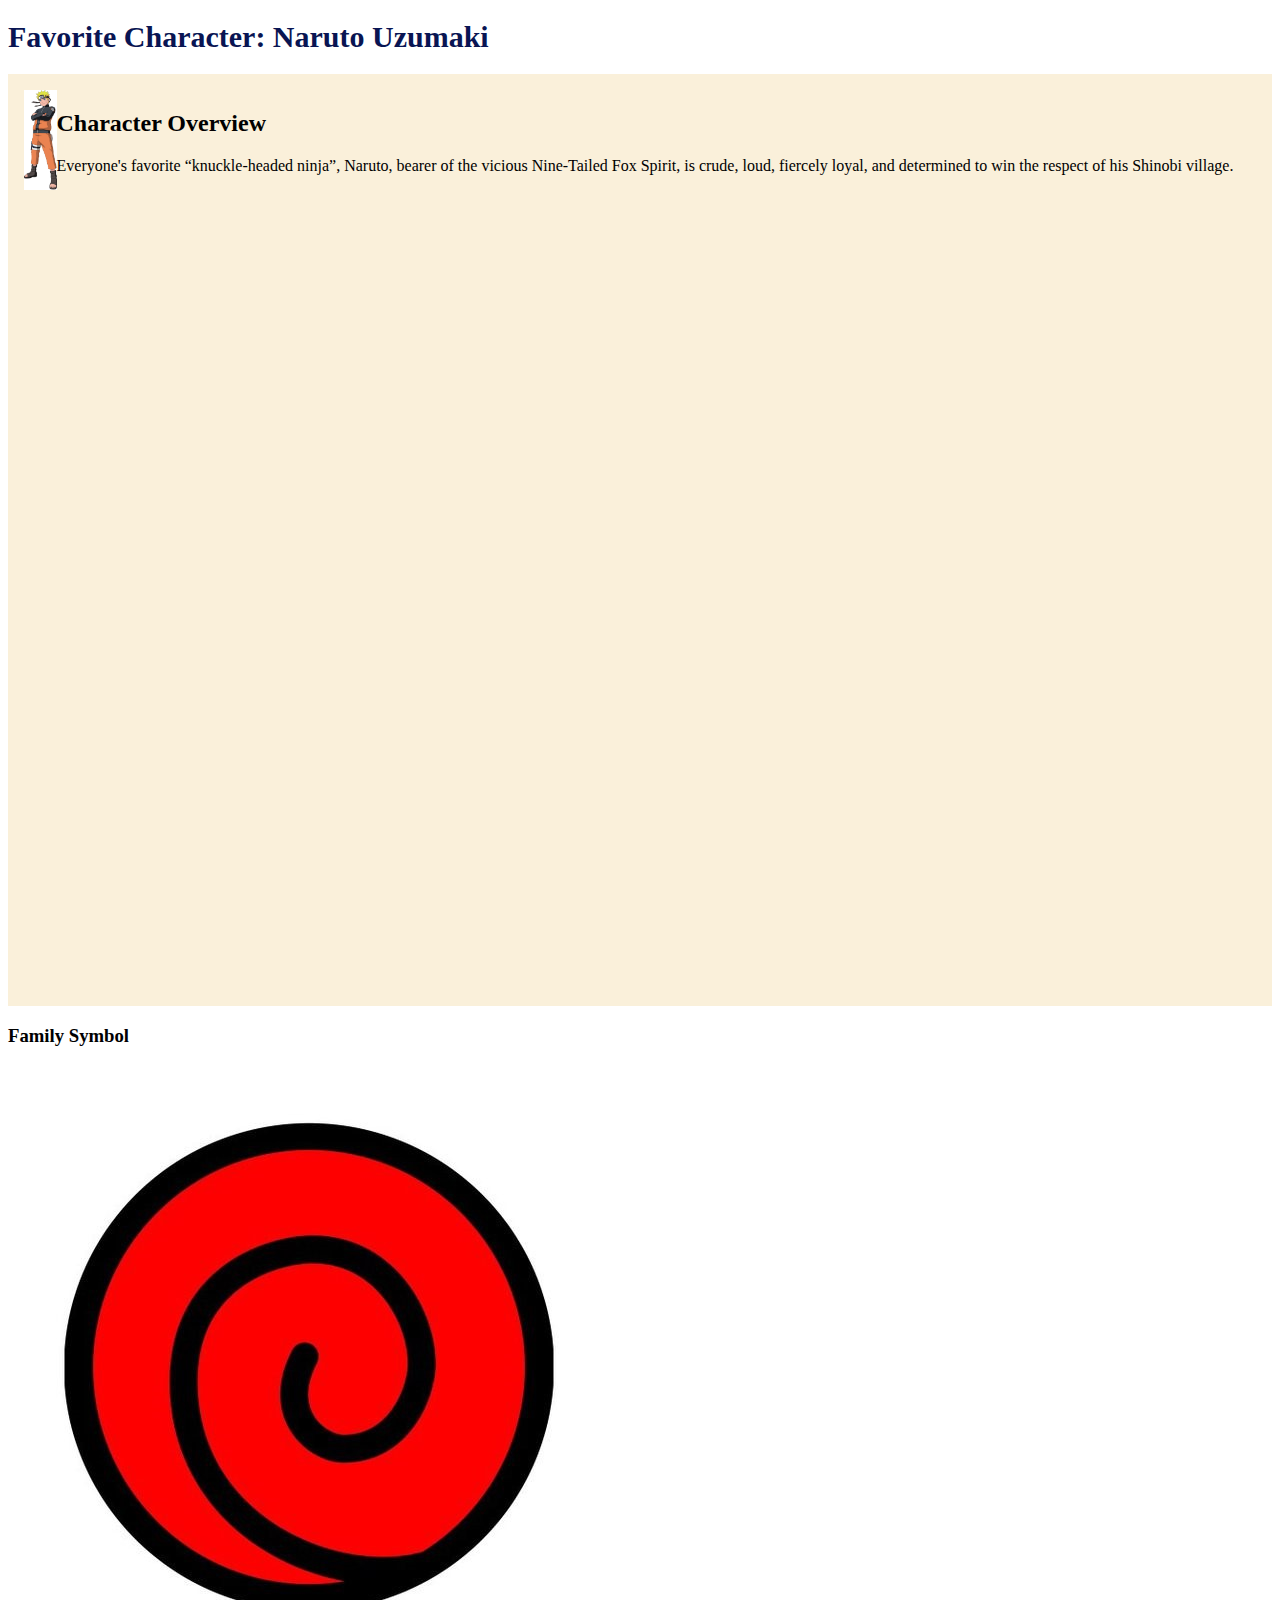
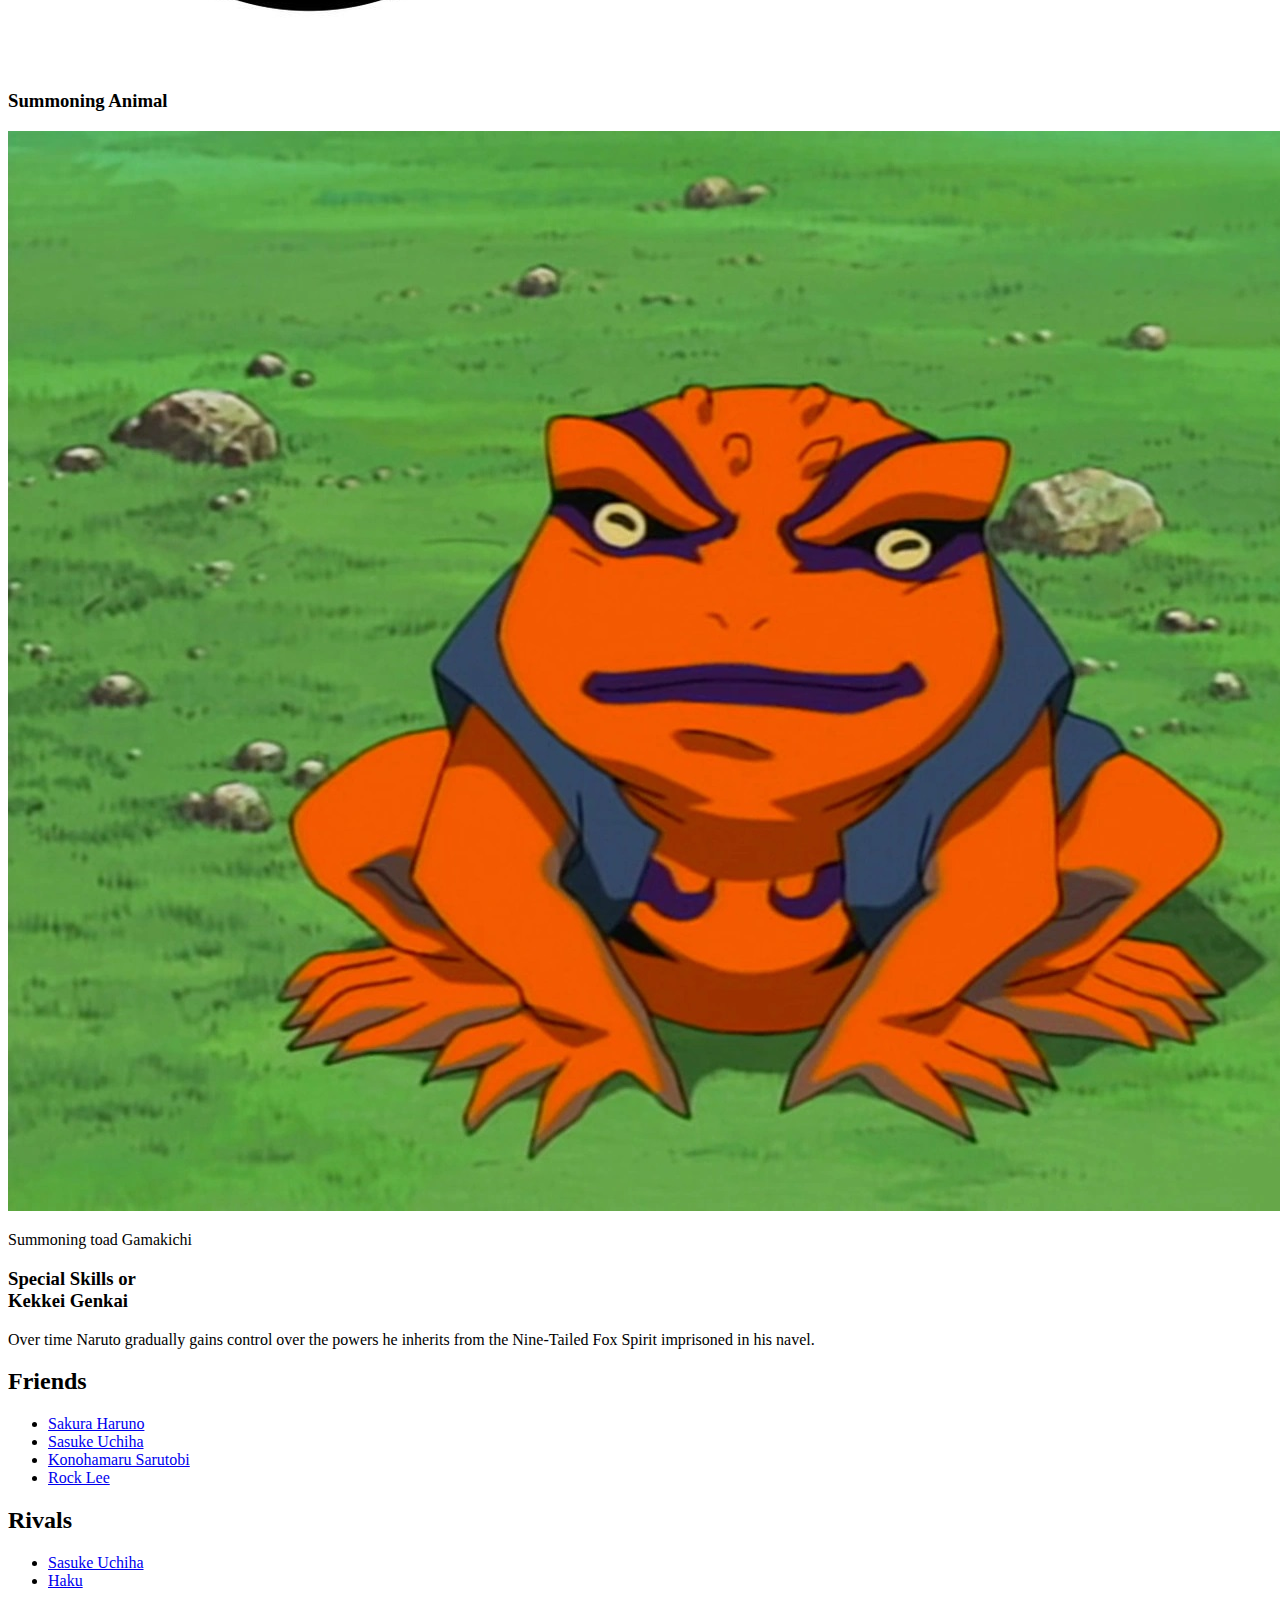
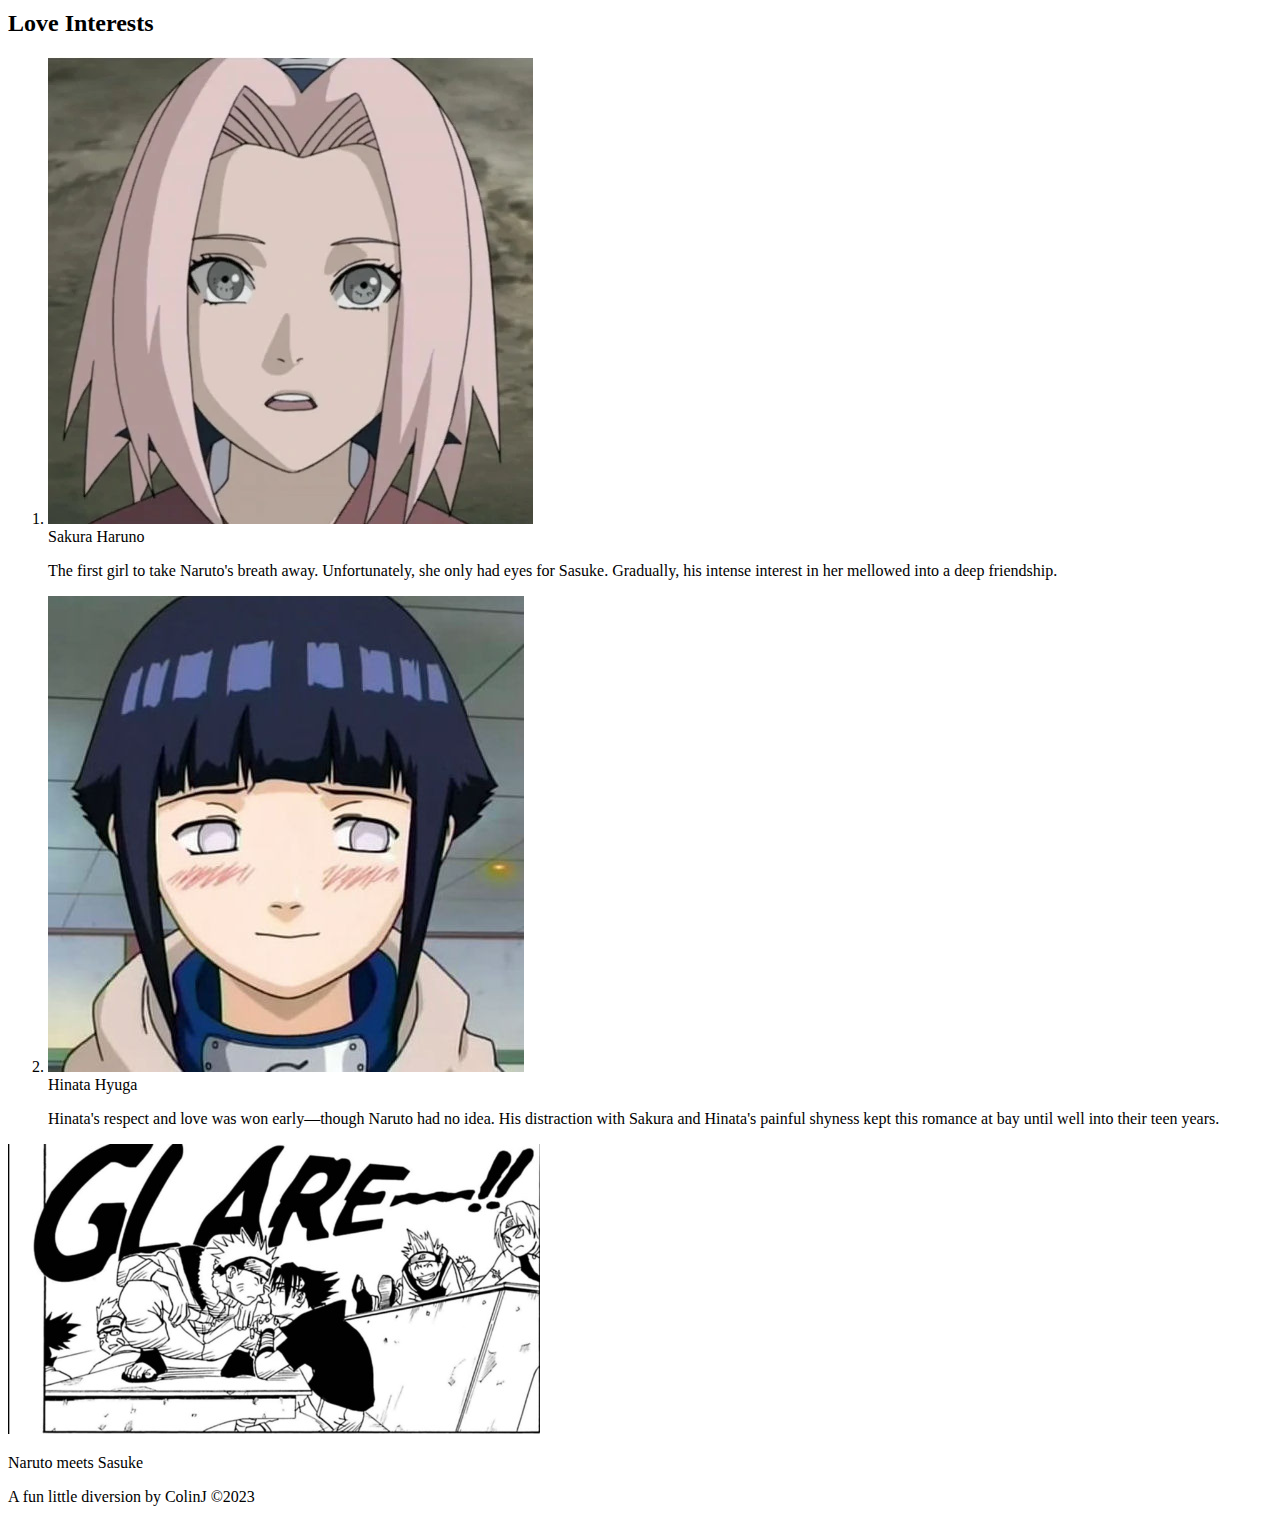
==== index.html @ 14572fcd "Update index.html" ====
<!DOCTYPE html>
<html>
<head>
	<meta charset="utf-8">
	<meta name="viewport" content="width=device-width, initial-scale=1">
	<title>Naruto Uzumaki</title>
	 <link rel="icon" href="img/favicon.jpg">
	 <link rel="stylesheet" type="text/css" href="css/anime.css">
</head>
<body>
	<!-- Header Elements -->
	<header>
		<!-- The full version of this site will include a nav bar -->
		<h1>Favorite Character: Naruto Uzumaki</h1>
	</header>

	<!-- Main elements -->
	<main>
		<div class="char_overview">
			<div class="overview-main">
				<img src="img/Naruto-avatar.png" style="max-height: 100px;">
			</div>
			<div class="overview-main">
				<h2>Character Overview</h2>
				<p>Everyone's favorite &ldquo;knuckle-headed ninja&rdquo;, Naruto, bearer of the vicious Nine-Tailed Fox Spirit, is crude, loud, fiercely loyal, and determined to win the respect of his Shinobi village.</p>
			</div>
		</div>
		<div class="overview-triptych">
			<div class="trip">
				<h3>Family Symbol</h3>
				<img src="img/uzumaki-symbol.jpg">
			</div>
			<div class="trip">
				<h3>Summoning Animal</h3>
				<img src="img/Gamakichi.jpg">
				<p>Summoning toad Gamakichi</p>
			</div>
			<div class="trip">
				<h3>Special Skills or<br />
				Kekkei Genkai</h3>
				<p>Over time Naruto gradually gains control over the powers he inherits from the Nine-Tailed Fox Spirit imprisoned in his navel.</p>
			</div>
		</div>

		<!-- Second div has two sides: friends rivals then Loves and action pose or Naruto-Sasuke meeting -->
		<div class="loves_hates_titles">
			<h2>Friends</h2>
			<ul>
				<li><a href="https://en.wikipedia.org/wiki/Sakura_Haruno" target="_blank">Sakura Haruno</a></li>
				<li><a href="https://en.wikipedia.org/wiki/Sasuke_Uchiha" target="_blank">Sasuke Uchiha</a></li>
				<li><a href="https://naruto.fandom.com/wiki/Konohamaru_Sarutobi" target="_blank">Konohamaru Sarutobi</a></li>
				<li><a href="https://naruto.fandom.com/wiki/Rock_Lee" target="_blank">Rock Lee</a></li>
			</ul>

			<h2>Rivals</h2>
			<ul>
				<li><a href="https://en.wikipedia.org/wiki/Sasuke_Uchiha" target="_blank">Sasuke Uchiha</a></li>
				<li><a href="https://naruto.fandom.com/wiki/Haku" target="_blank">Haku</a></li>
			</ul>

			<h2>Love Interests</h2>
			<ol>
				<li><img src="img/sakura-headshot.jpg"><br /> 
					Sakura Haruno<br />
					<p>The first girl to take Naruto's breath away. Unfortunately, she only had eyes for Sasuke. Gradually, his intense interest in her mellowed into a deep friendship.</p>
				</li>
				<li><img src="img/hinata-headshot.jpg"><br />
					Hinata Hyuga<br />
					<p>Hinata's respect and love was won early&mdash;though Naruto had no idea. His distraction with Sakura and Hinata's painful shyness kept this romance at bay until well into their teen years.</p>
				</li>
			</ol>
			<img src="img/Naruto_and_Sasuke_meet.jpg">
			<p>Naruto meets Sasuke</p>
		</div>
	</main>

	<!-- Footer element -->
	<footer>
		<p>A fun little diversion by ColinJ &copy;2023</p>
	</footer>
</body>
</html>
---- css/anime.css ----
.char_overview{
	background-color: #FAF0DA;
	height: 100vh;
	padding: 1em;

	display: flex;
}

h1{
	font-size: 30px;
	color: #091553;
}
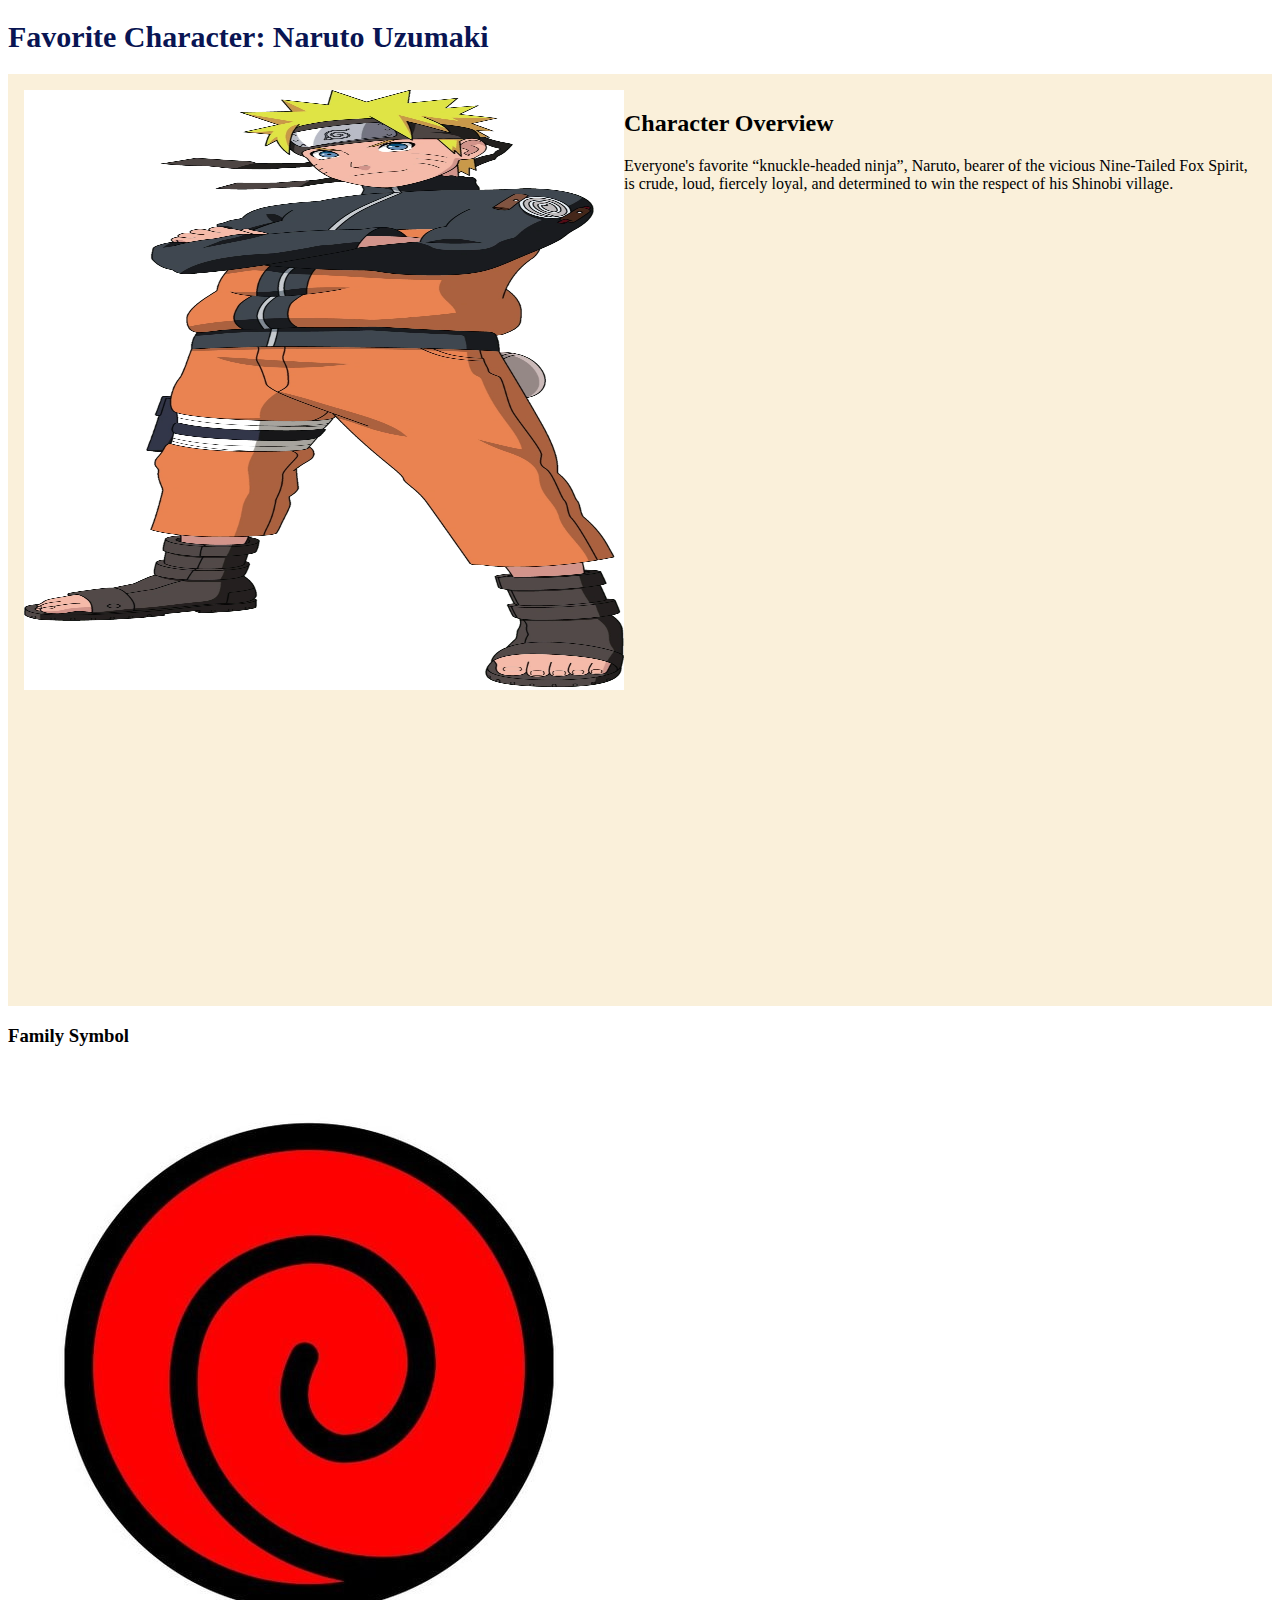
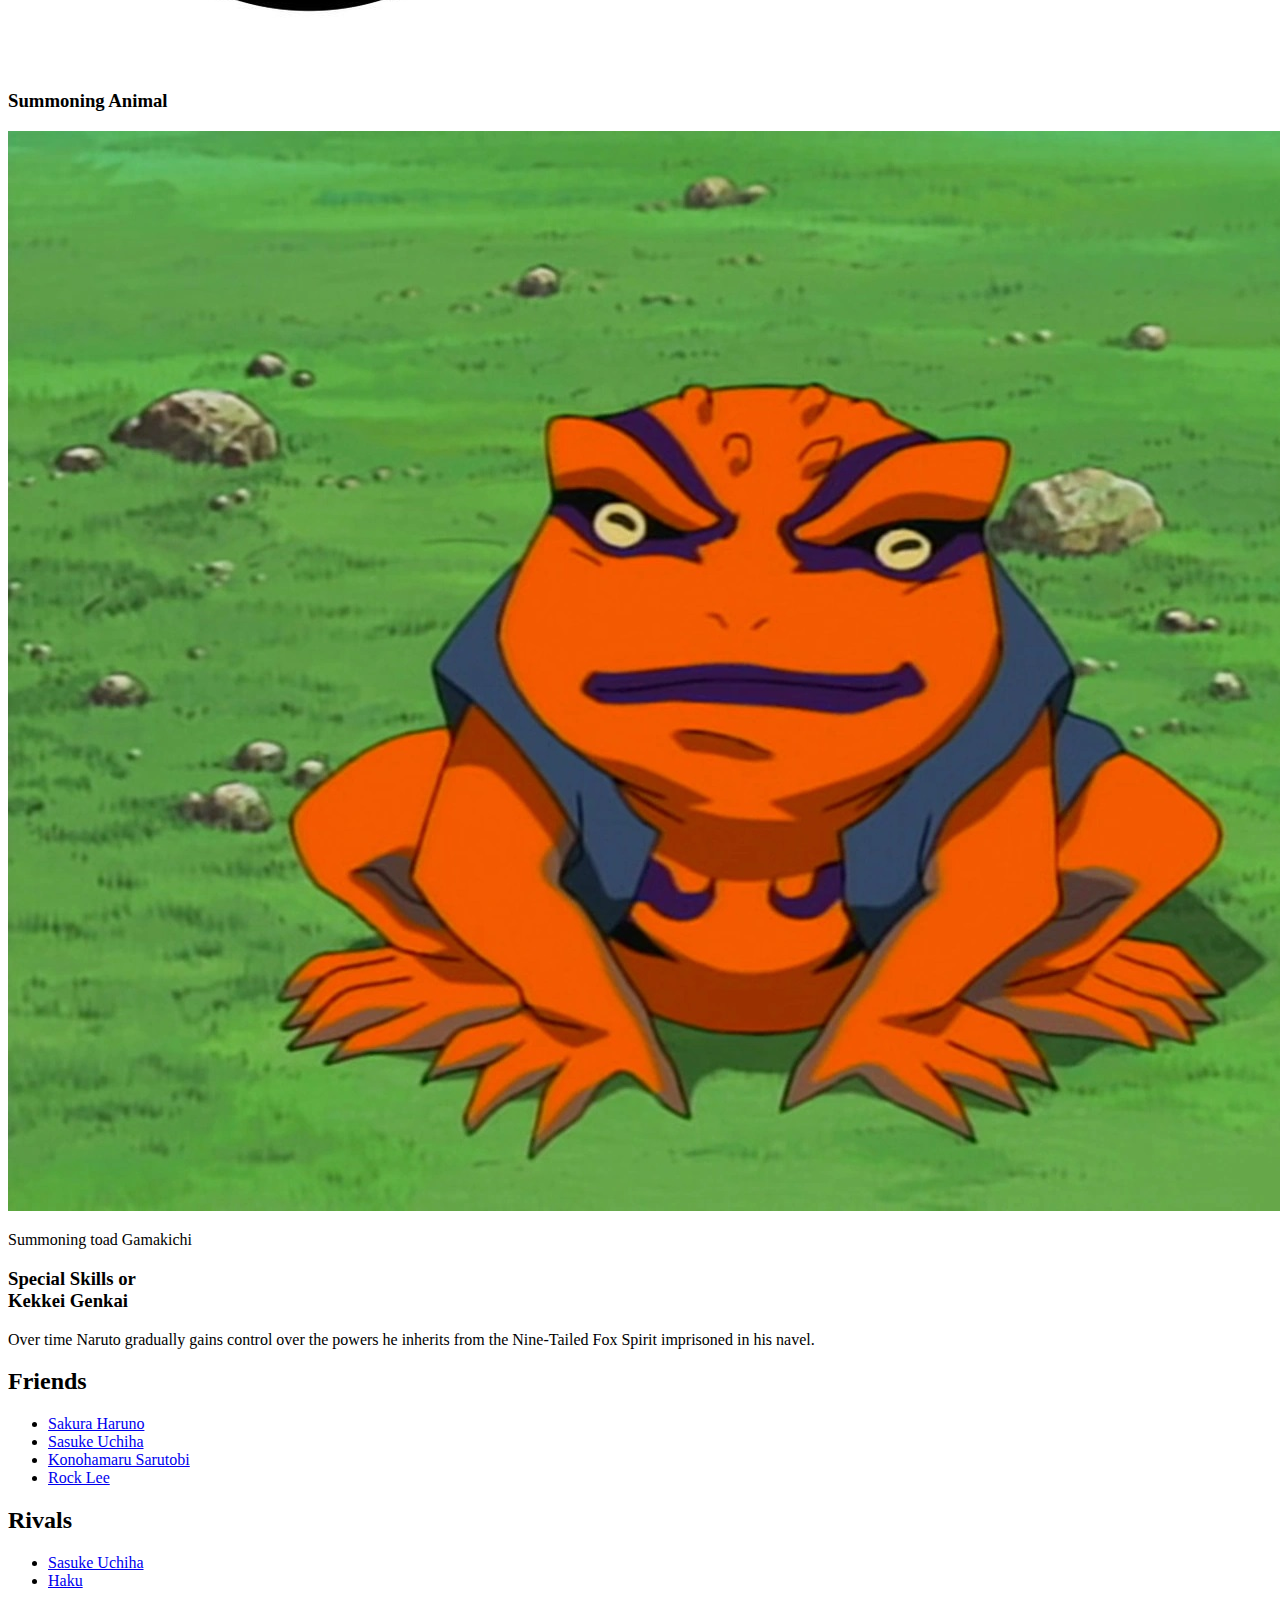
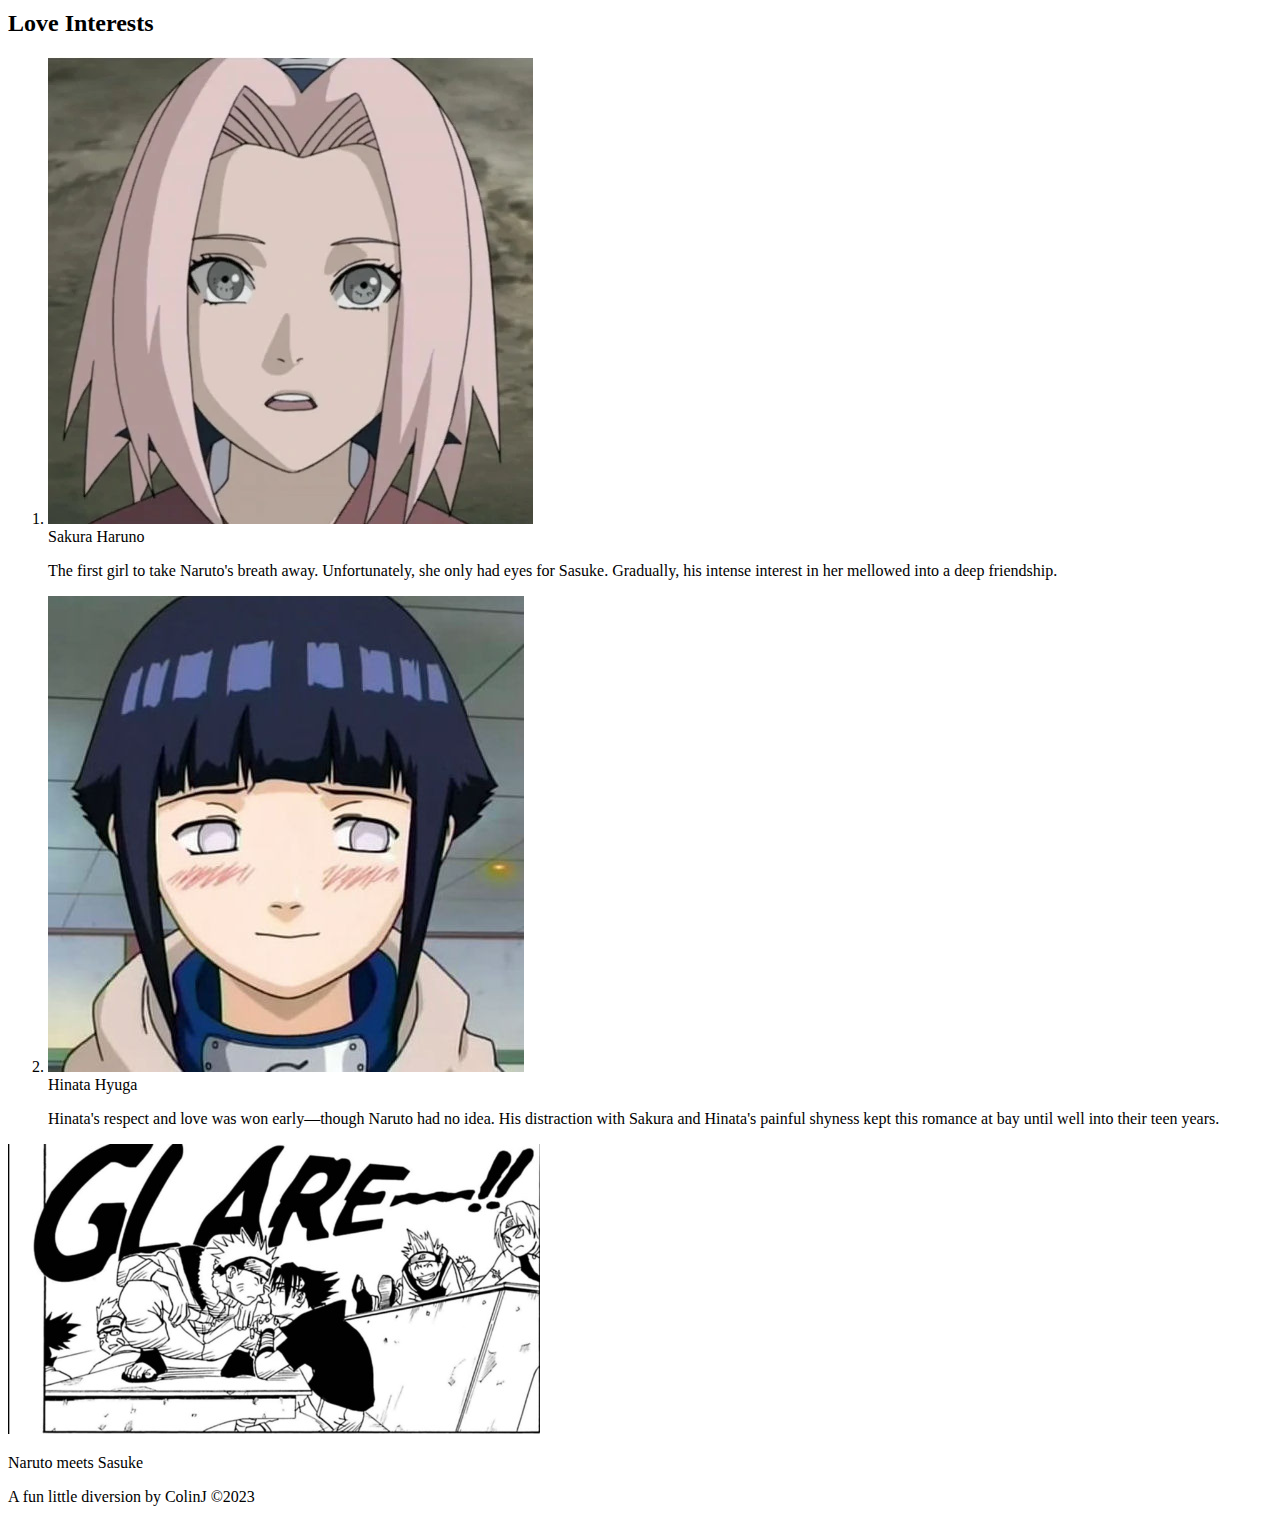
==== commit c80f5d9c: "Update index.html" ====
--- a/index.html
+++ b/index.html
@@ -18,7 +18,7 @@
 	<main>
 		<div class="char_overview">
 			<div class="overview-main">
-				<img src="img/Naruto-avatar.png" style="max-height: 100px;">
+				<img src="img/Naruto-avatar.png" width="600" height="600" ;>
 			</div>
 			<div class="overview-main">
 				<h2>Character Overview</h2>
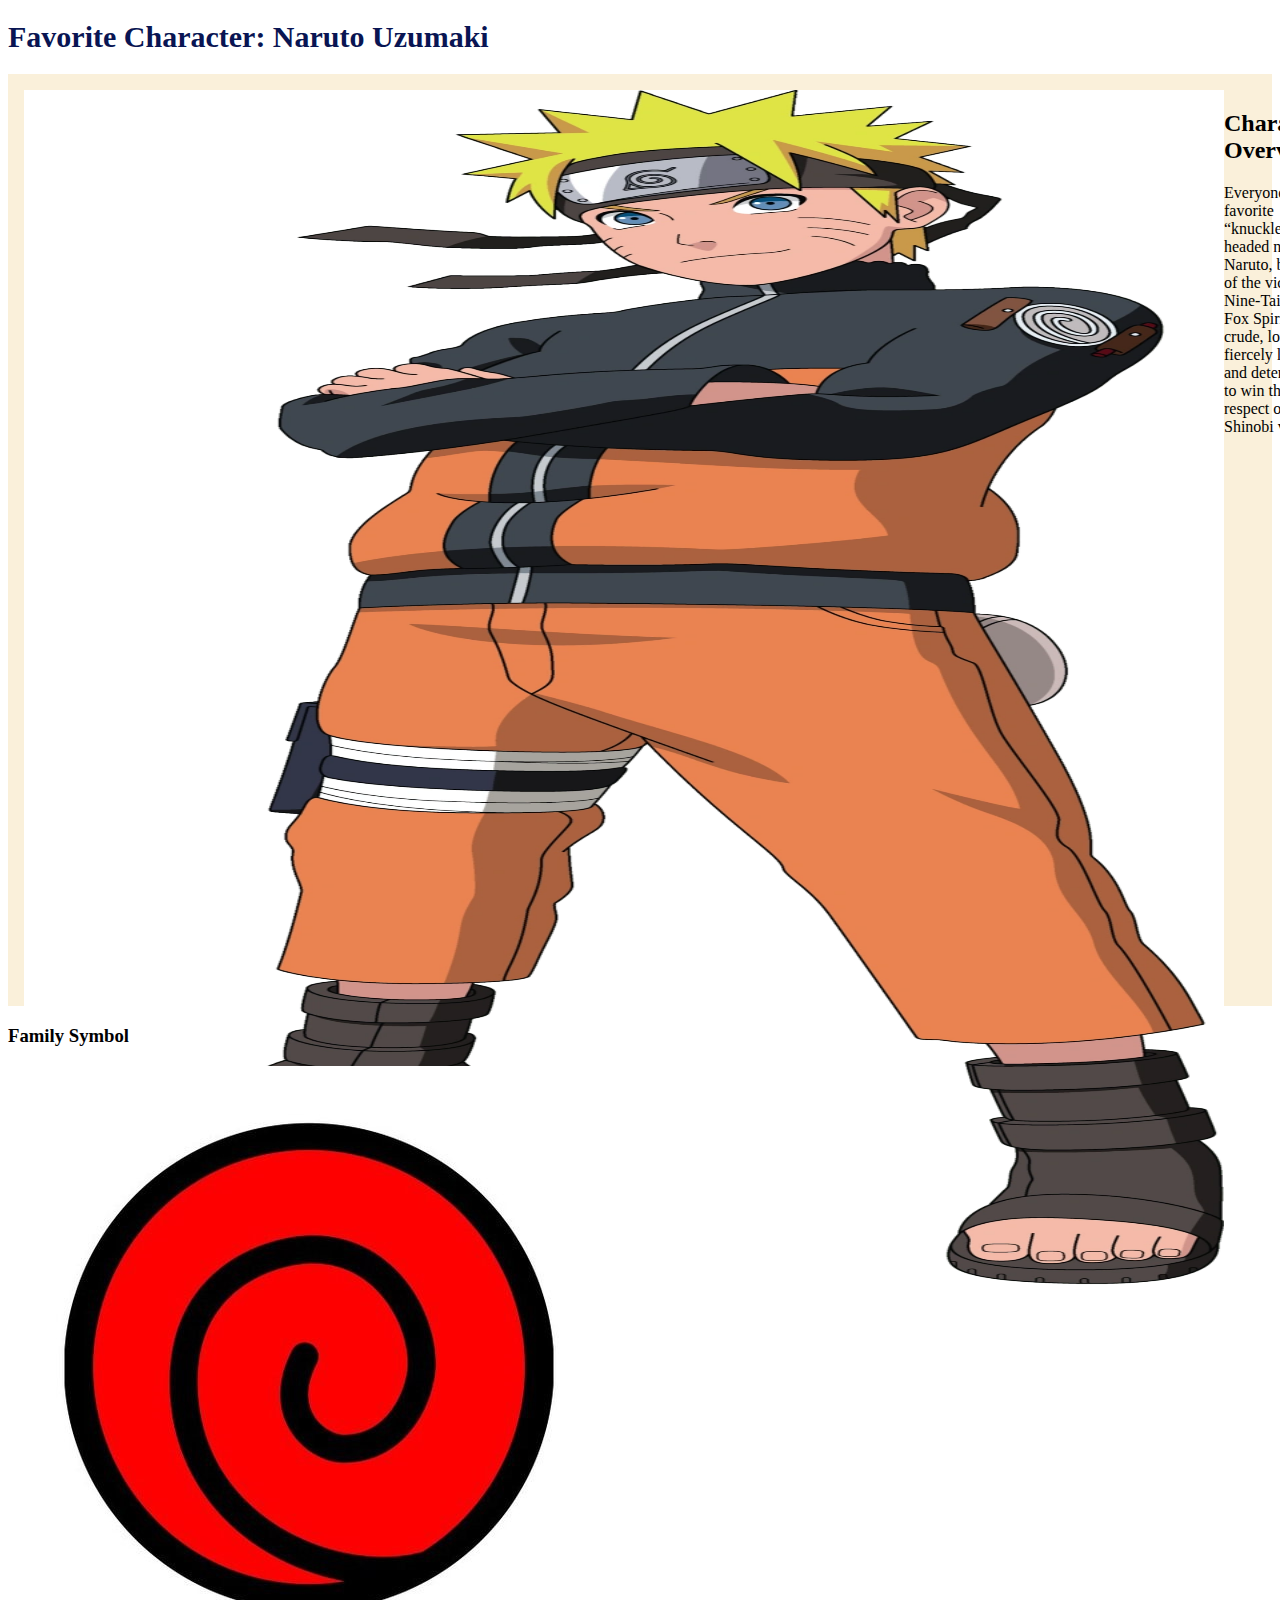
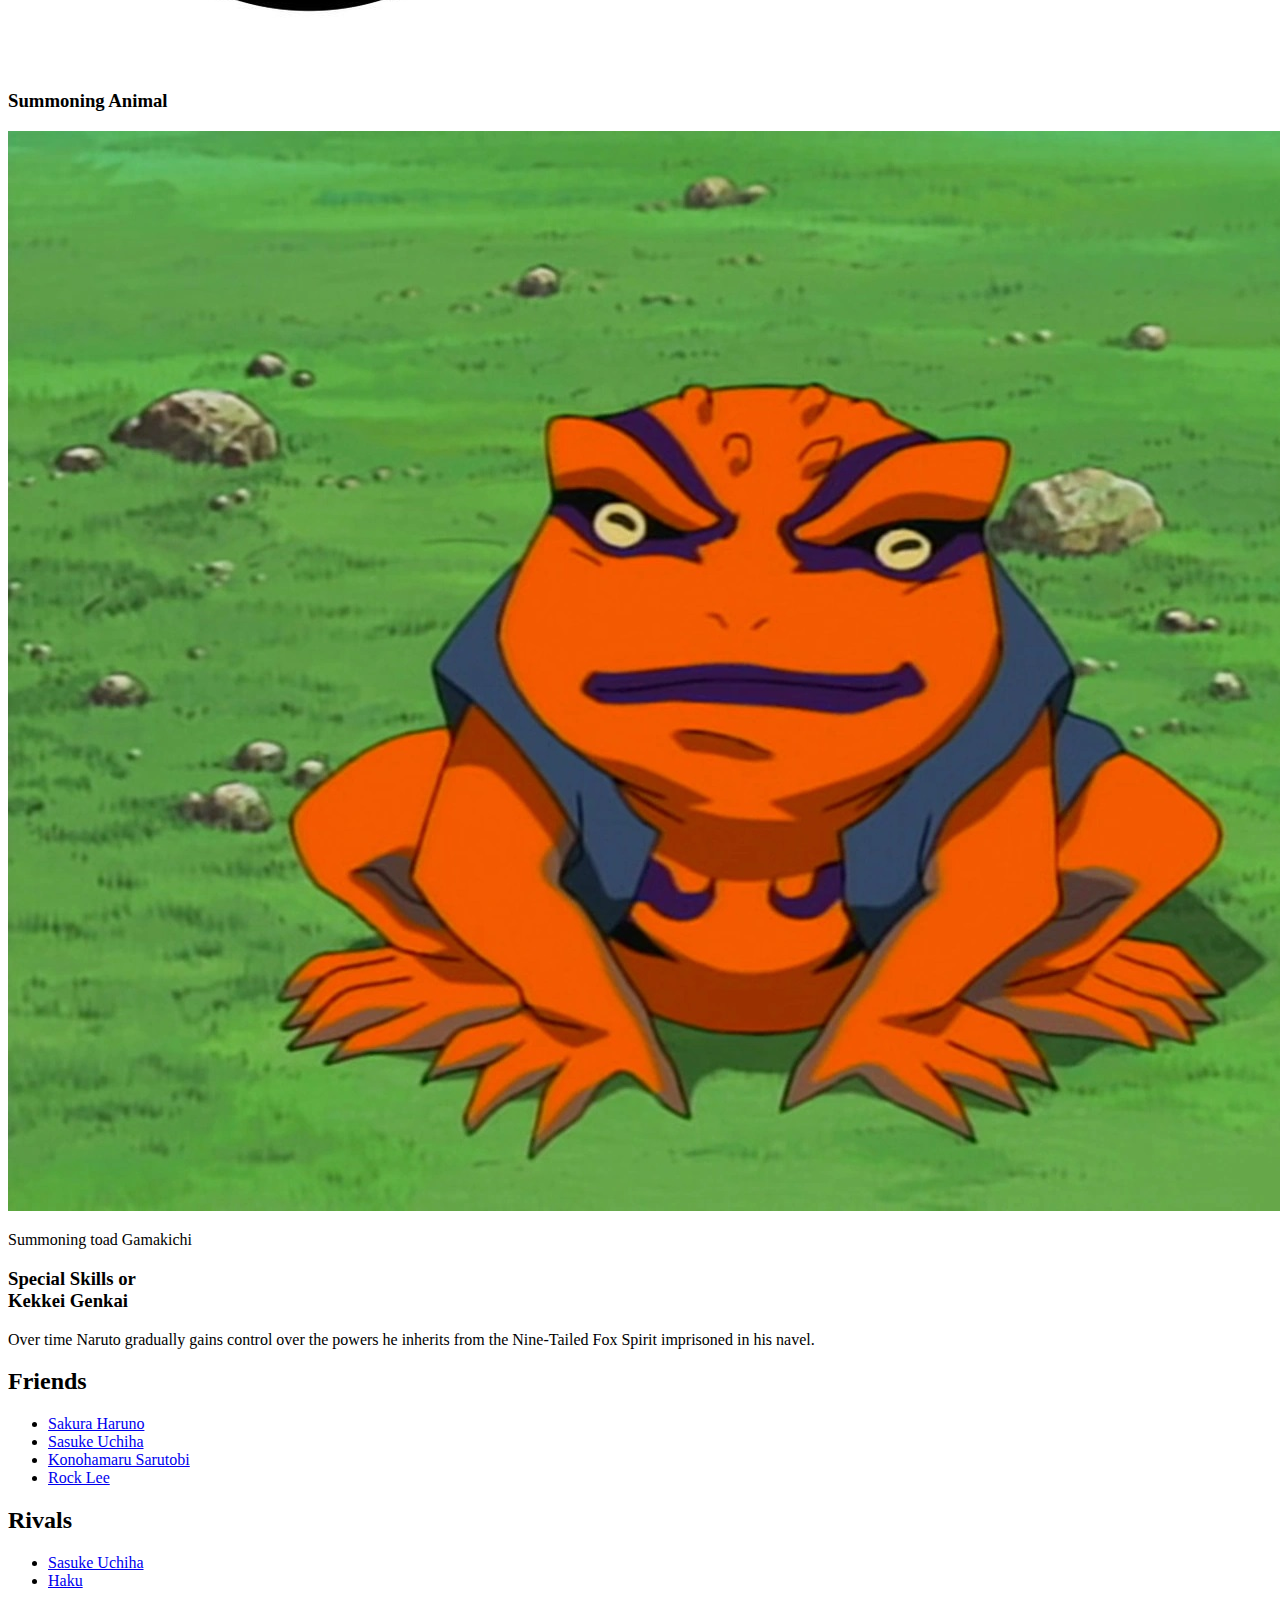
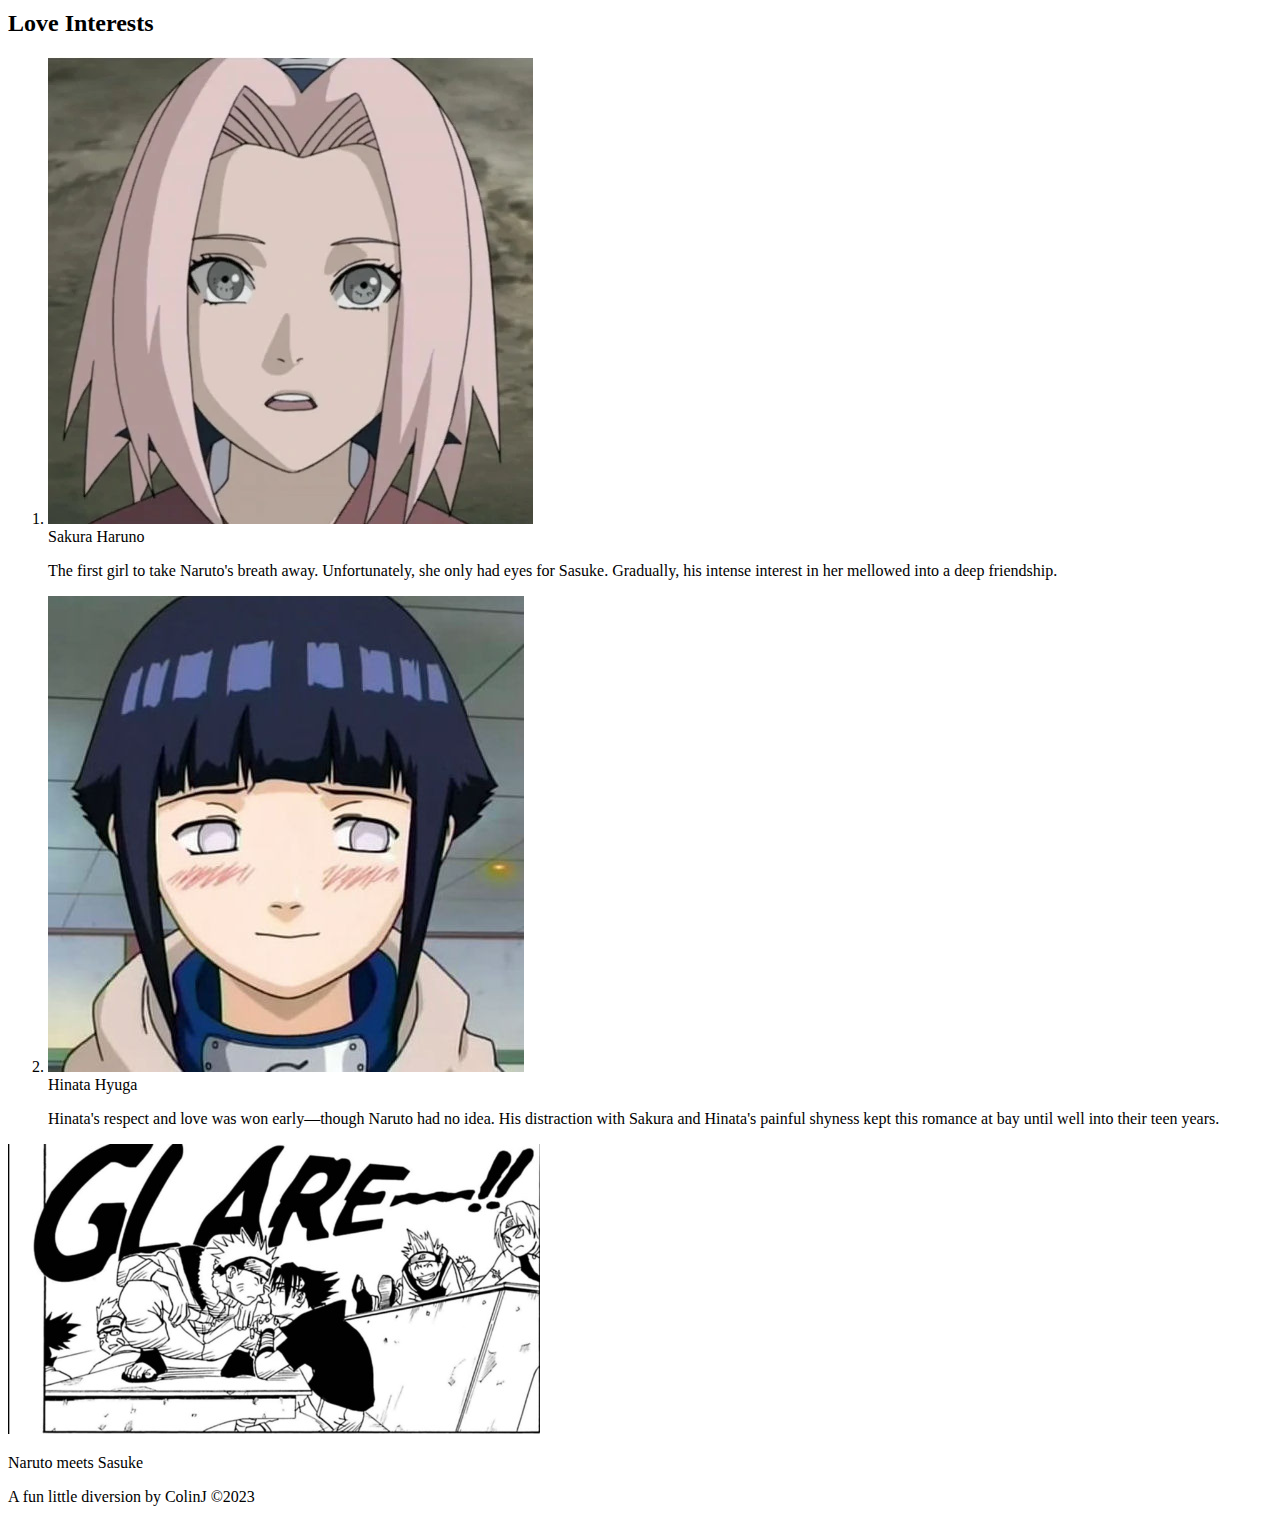
==== commit 0c2d2dd4: "Reducing image by code to 1200px square" ====
--- a/index.html
+++ b/index.html
@@ -18,7 +18,7 @@
 	<main>
 		<div class="char_overview">
 			<div class="overview-main">
-				<img src="img/Naruto-avatar.png" width="600" height="600" ;>
+				<img src="img/Naruto-avatar.png" width="1200" height="1200" ;>
 			</div>
 			<div class="overview-main">
 				<h2>Character Overview</h2>
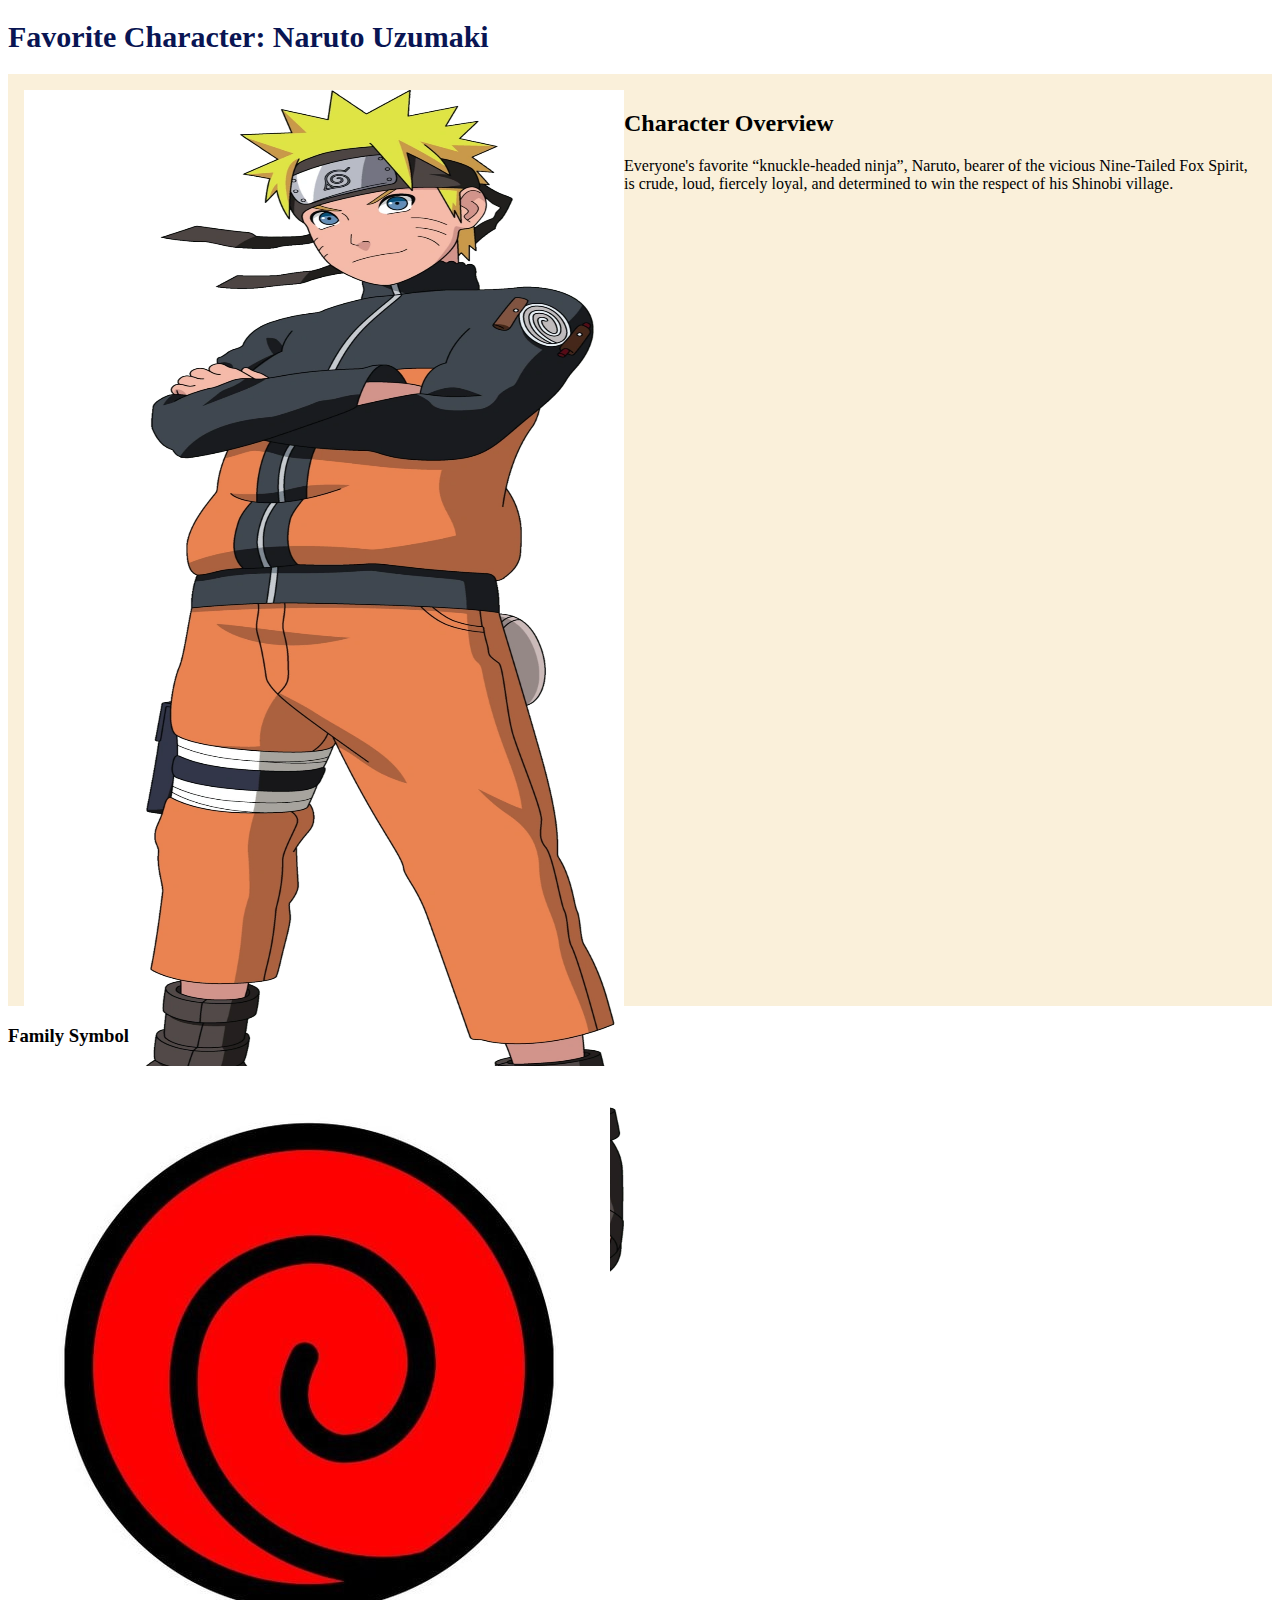
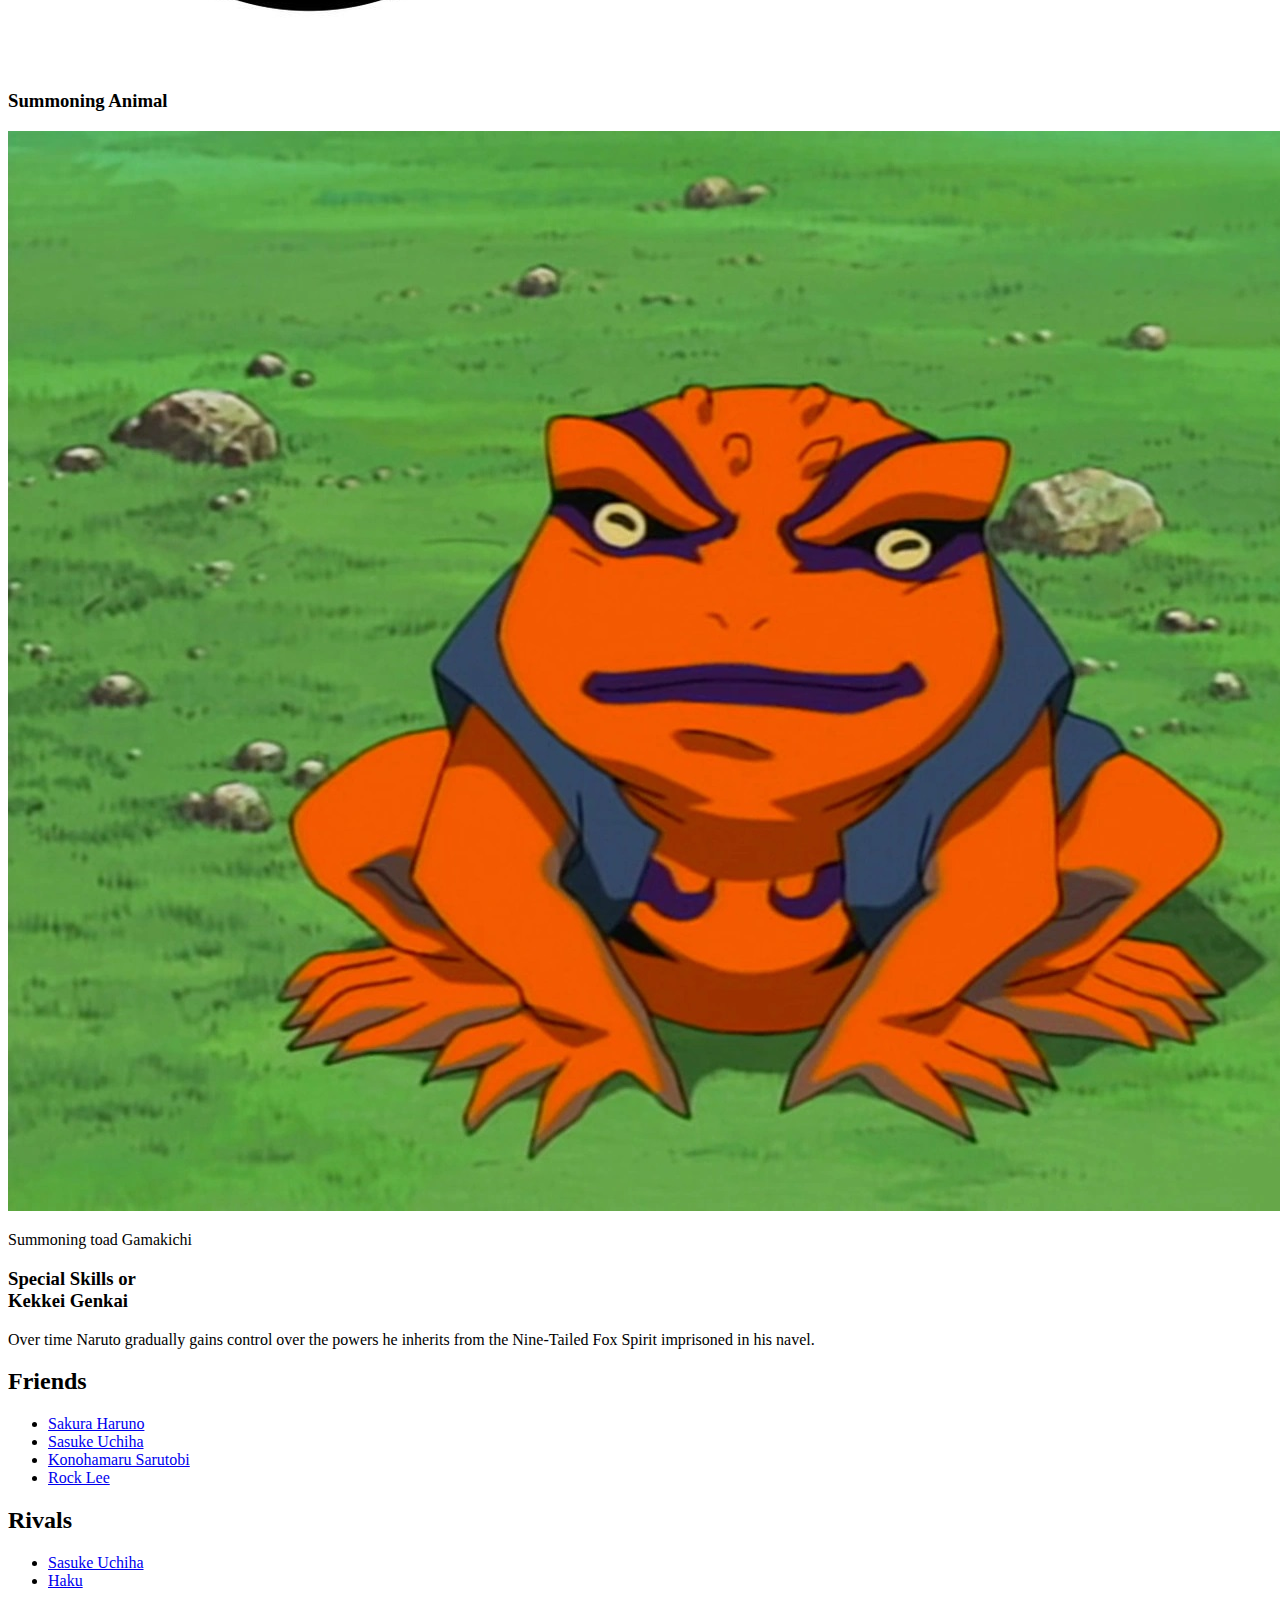
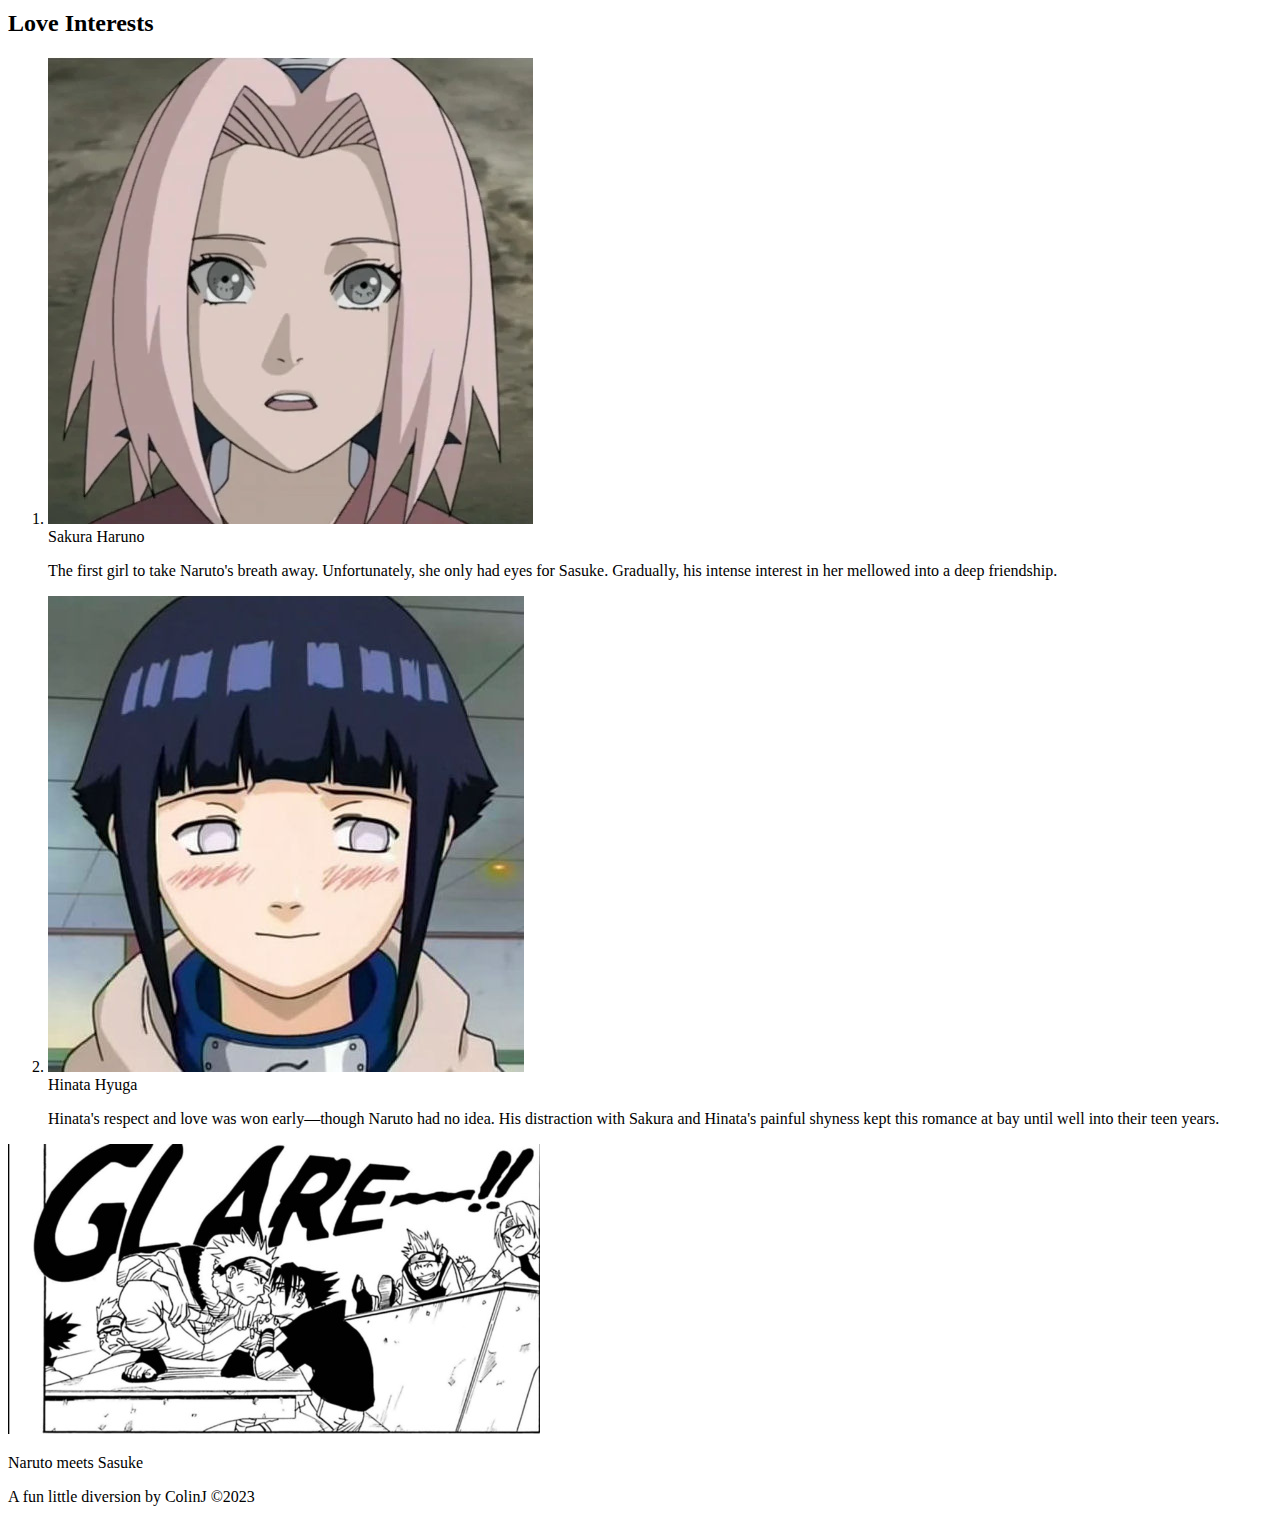
==== commit c0776d79: "correction: 600 x 1200" ====
--- a/index.html
+++ b/index.html
@@ -18,7 +18,7 @@
 	<main>
 		<div class="char_overview">
 			<div class="overview-main">
-				<img src="img/Naruto-avatar.png" width="1200" height="1200" ;>
+				<img src="img/Naruto-avatar.png" width="600" height="1200" ;>
 			</div>
 			<div class="overview-main">
 				<h2>Character Overview</h2>
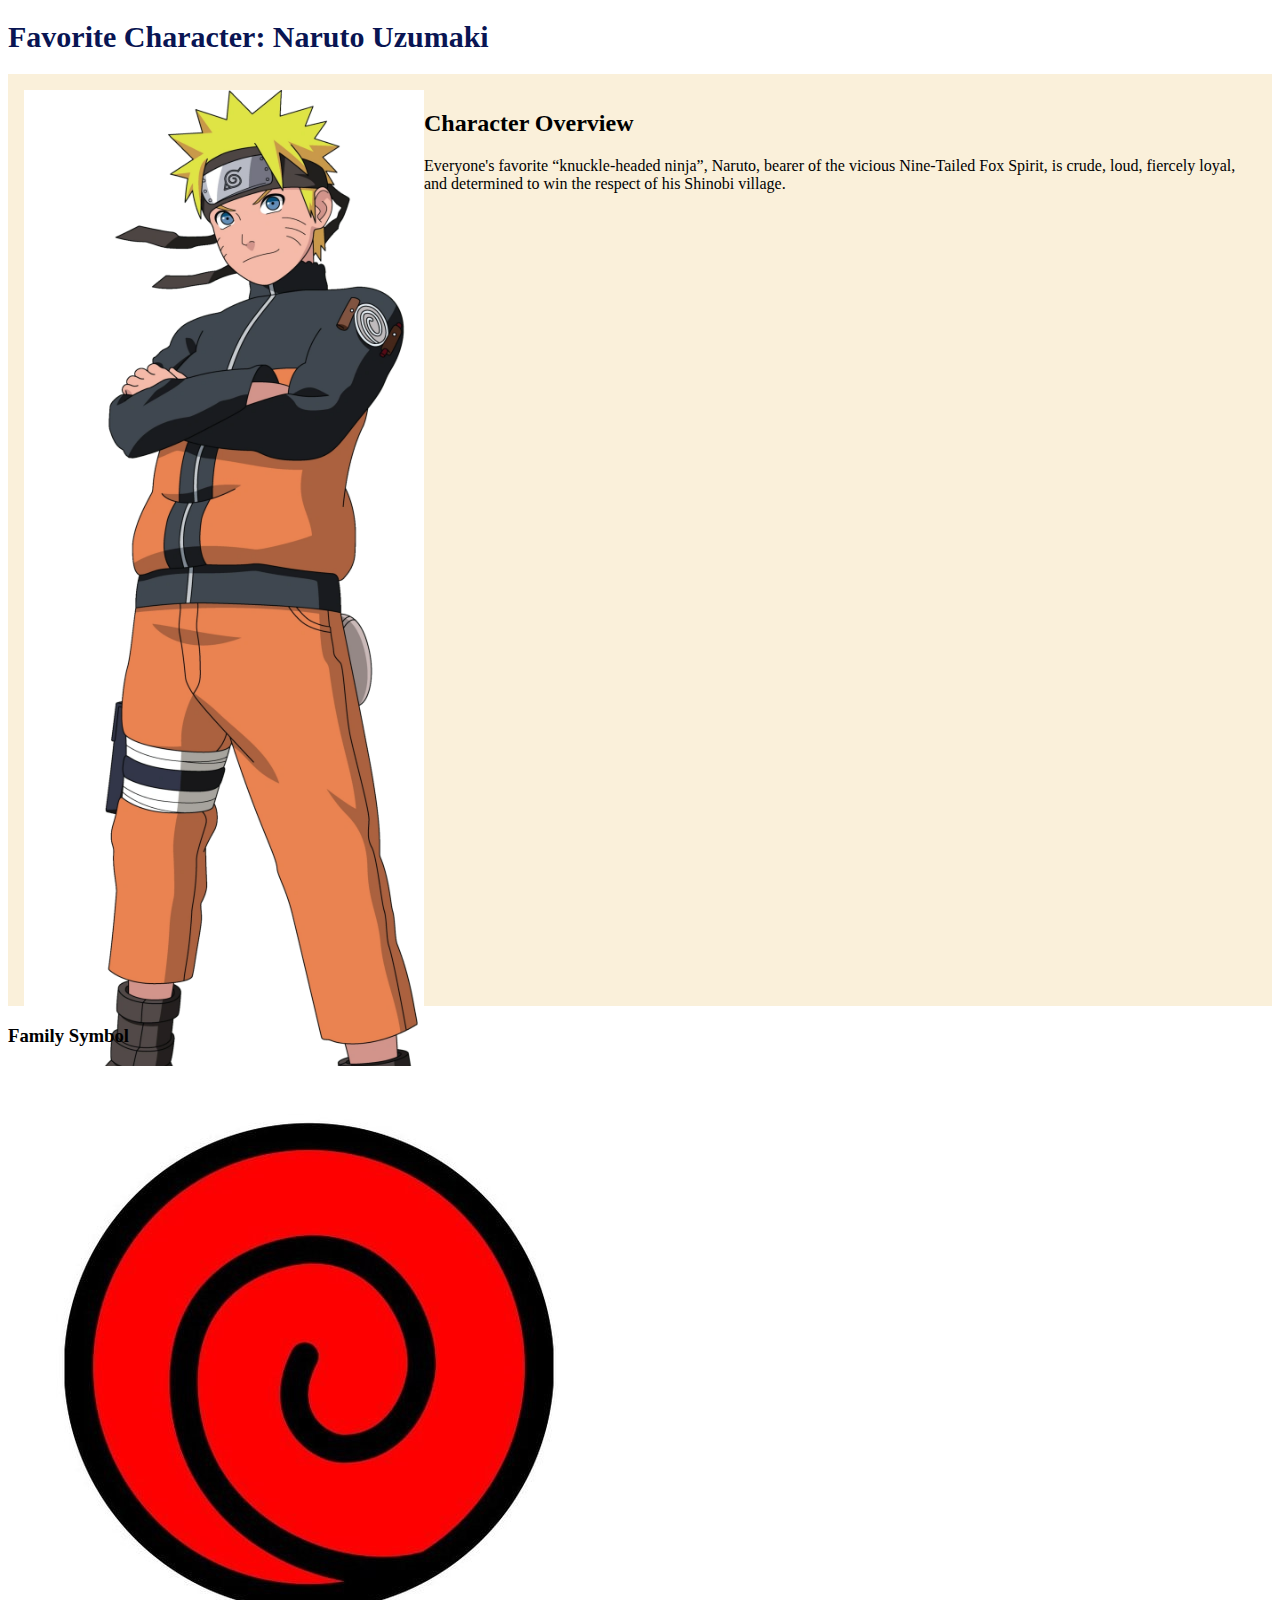
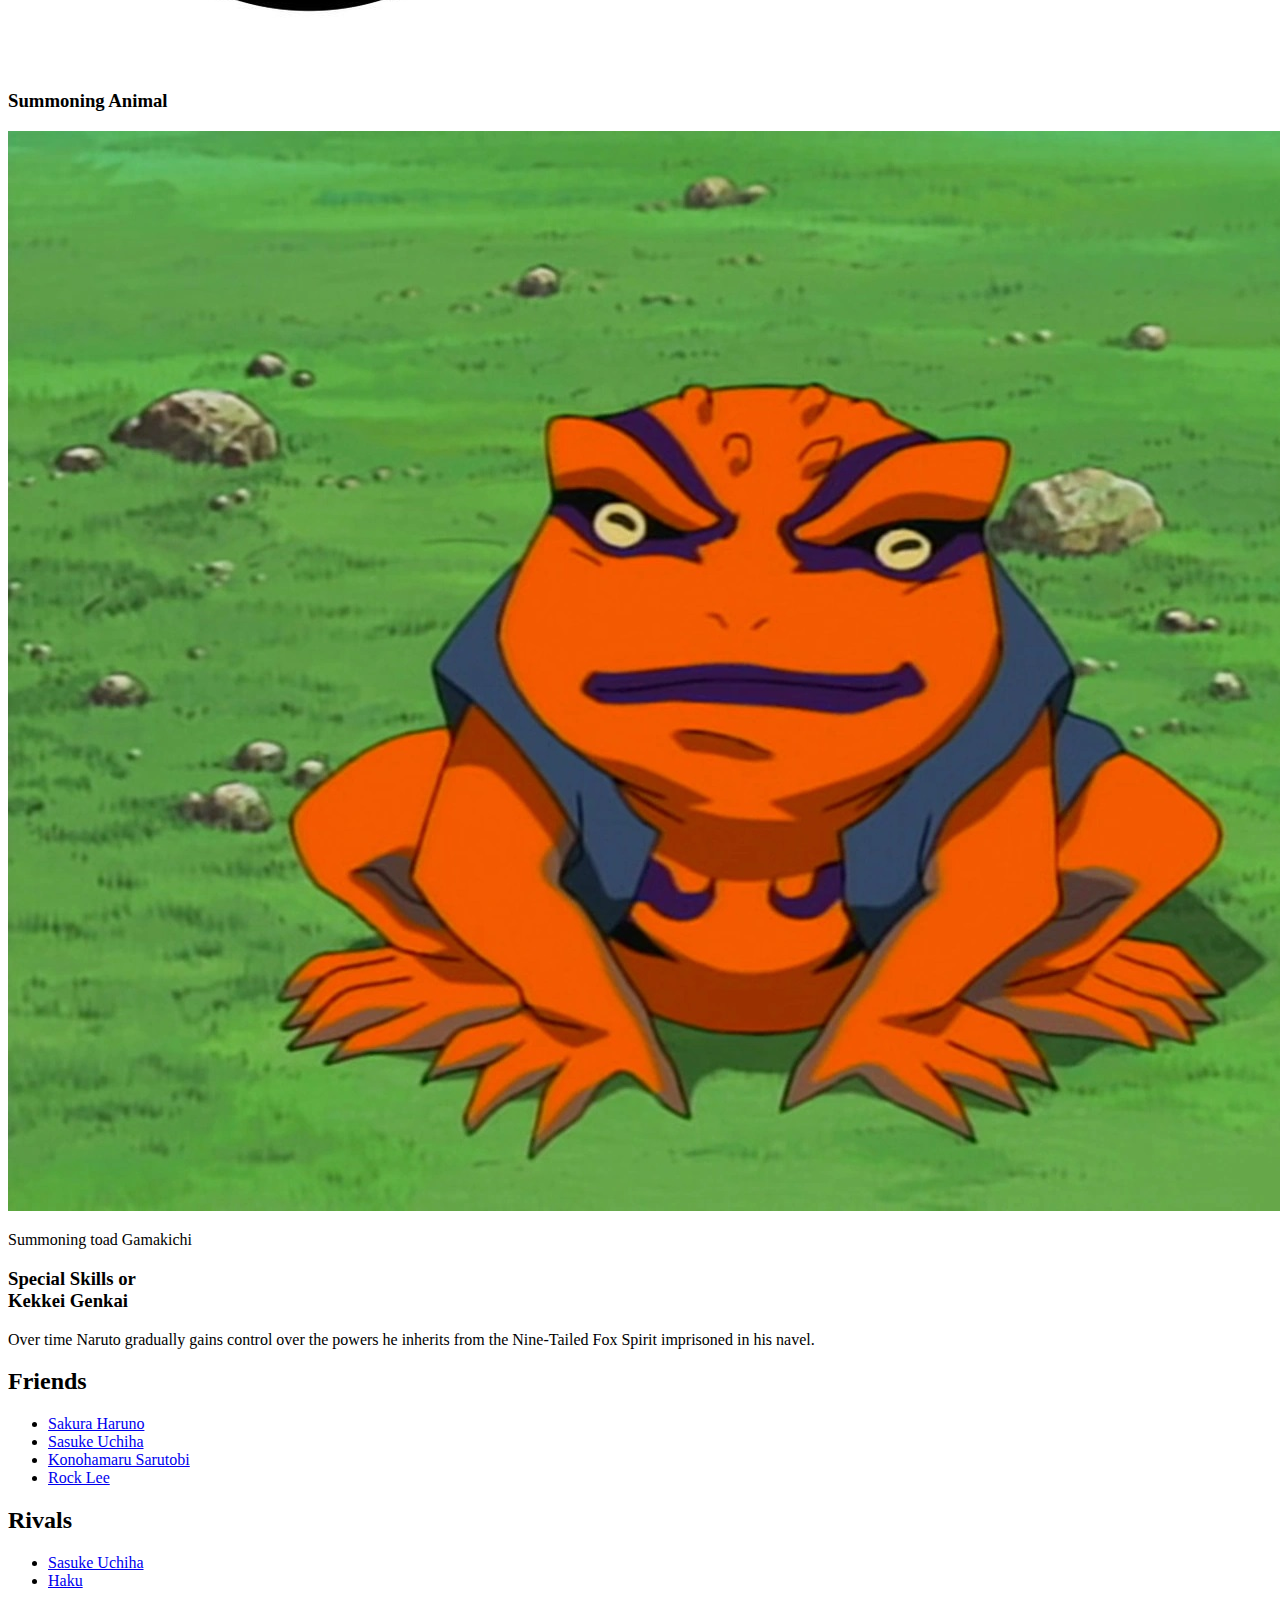
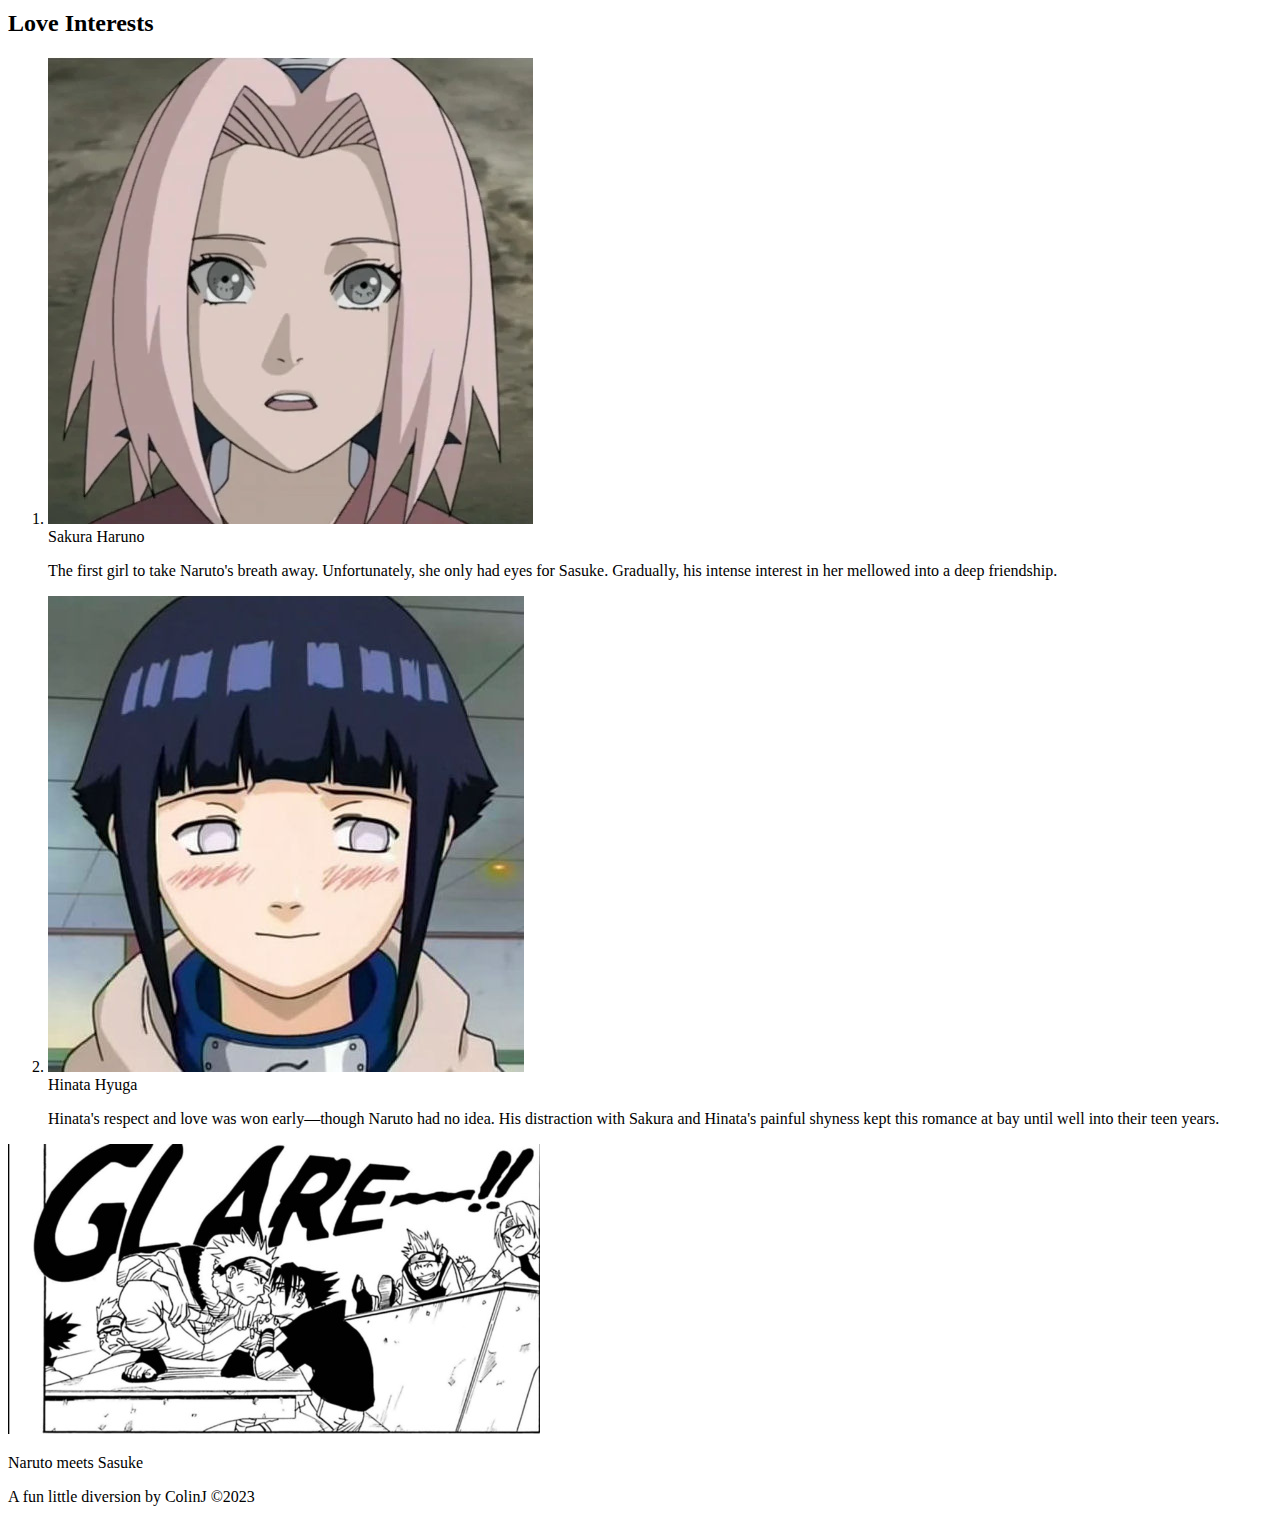
==== commit c1b718e0: "Update index.html" ====
--- a/index.html
+++ b/index.html
@@ -18,7 +18,7 @@
 	<main>
 		<div class="char_overview">
 			<div class="overview-main">
-				<img src="img/Naruto-avatar.png" width="600" height="1200" ;>
+				<img src="img/Naruto-avatar.png" width="400" height="1200" ;>
 			</div>
 			<div class="overview-main">
 				<h2>Character Overview</h2>
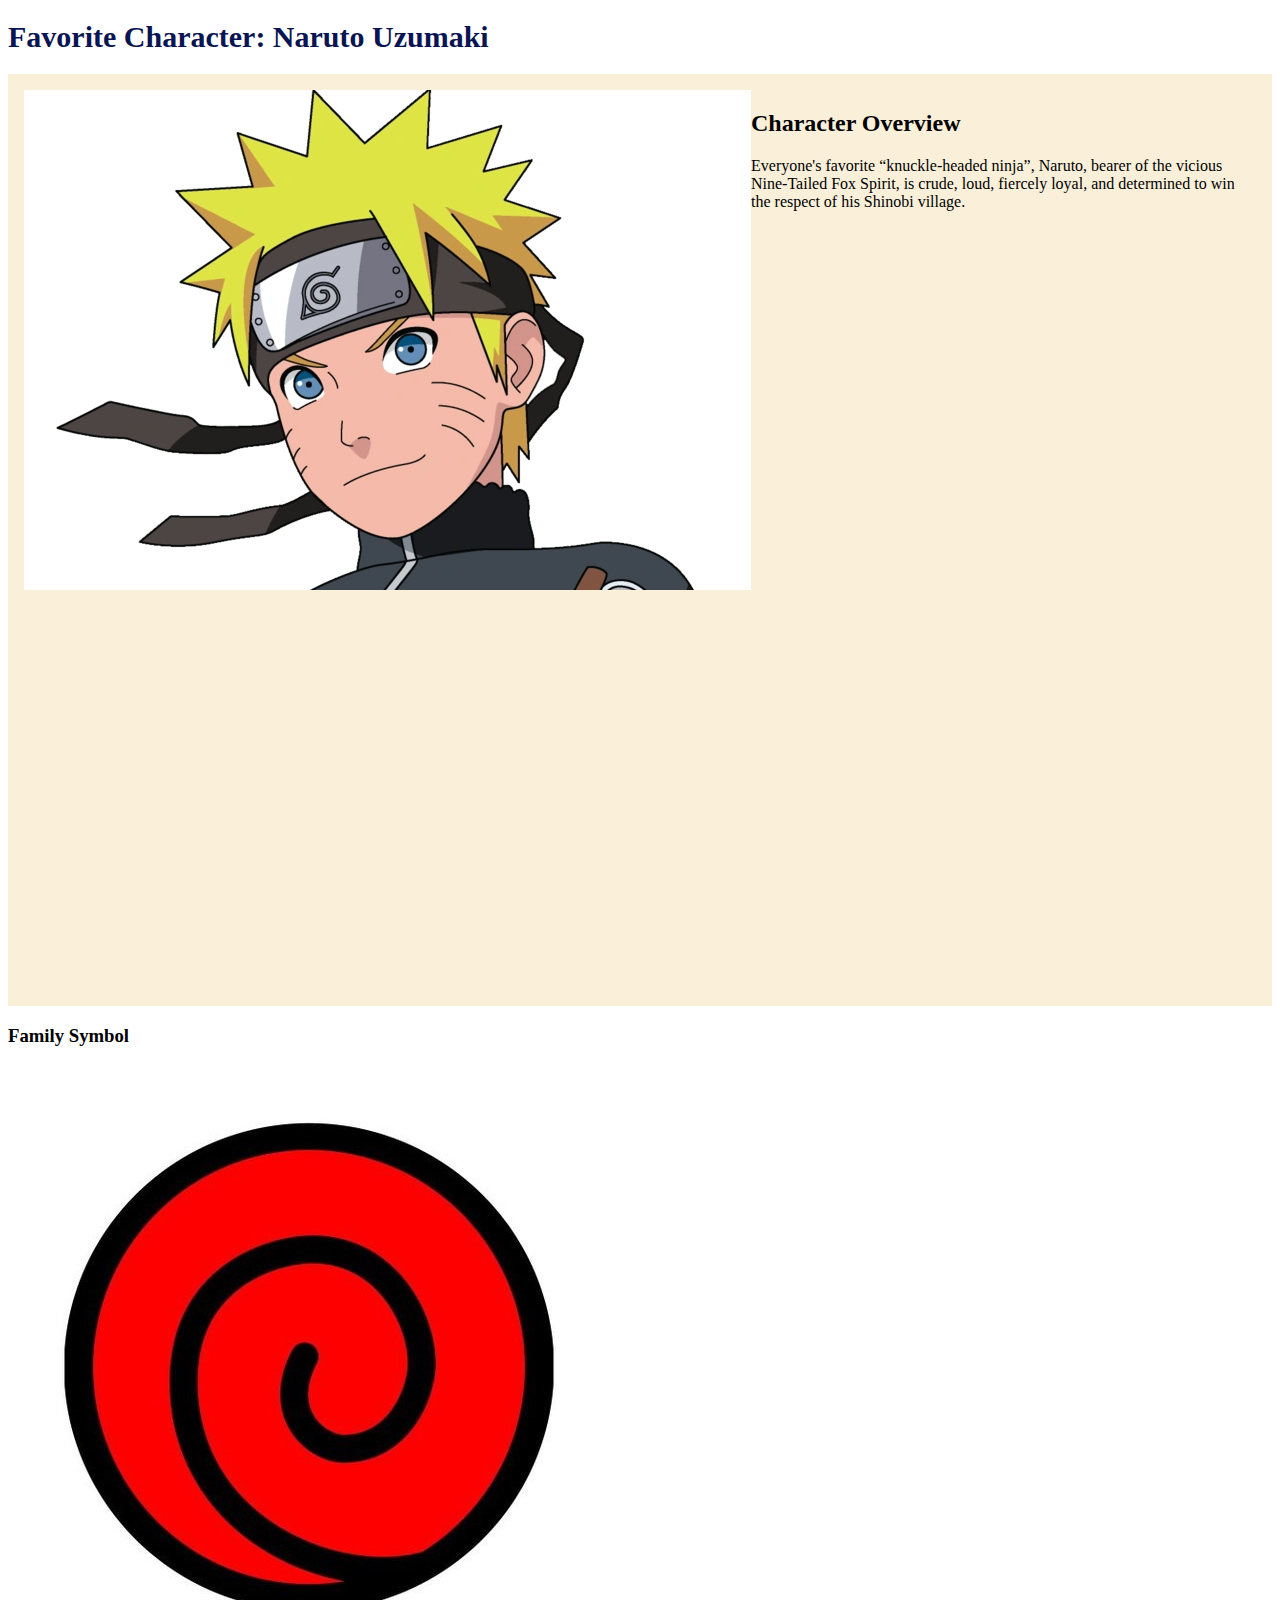
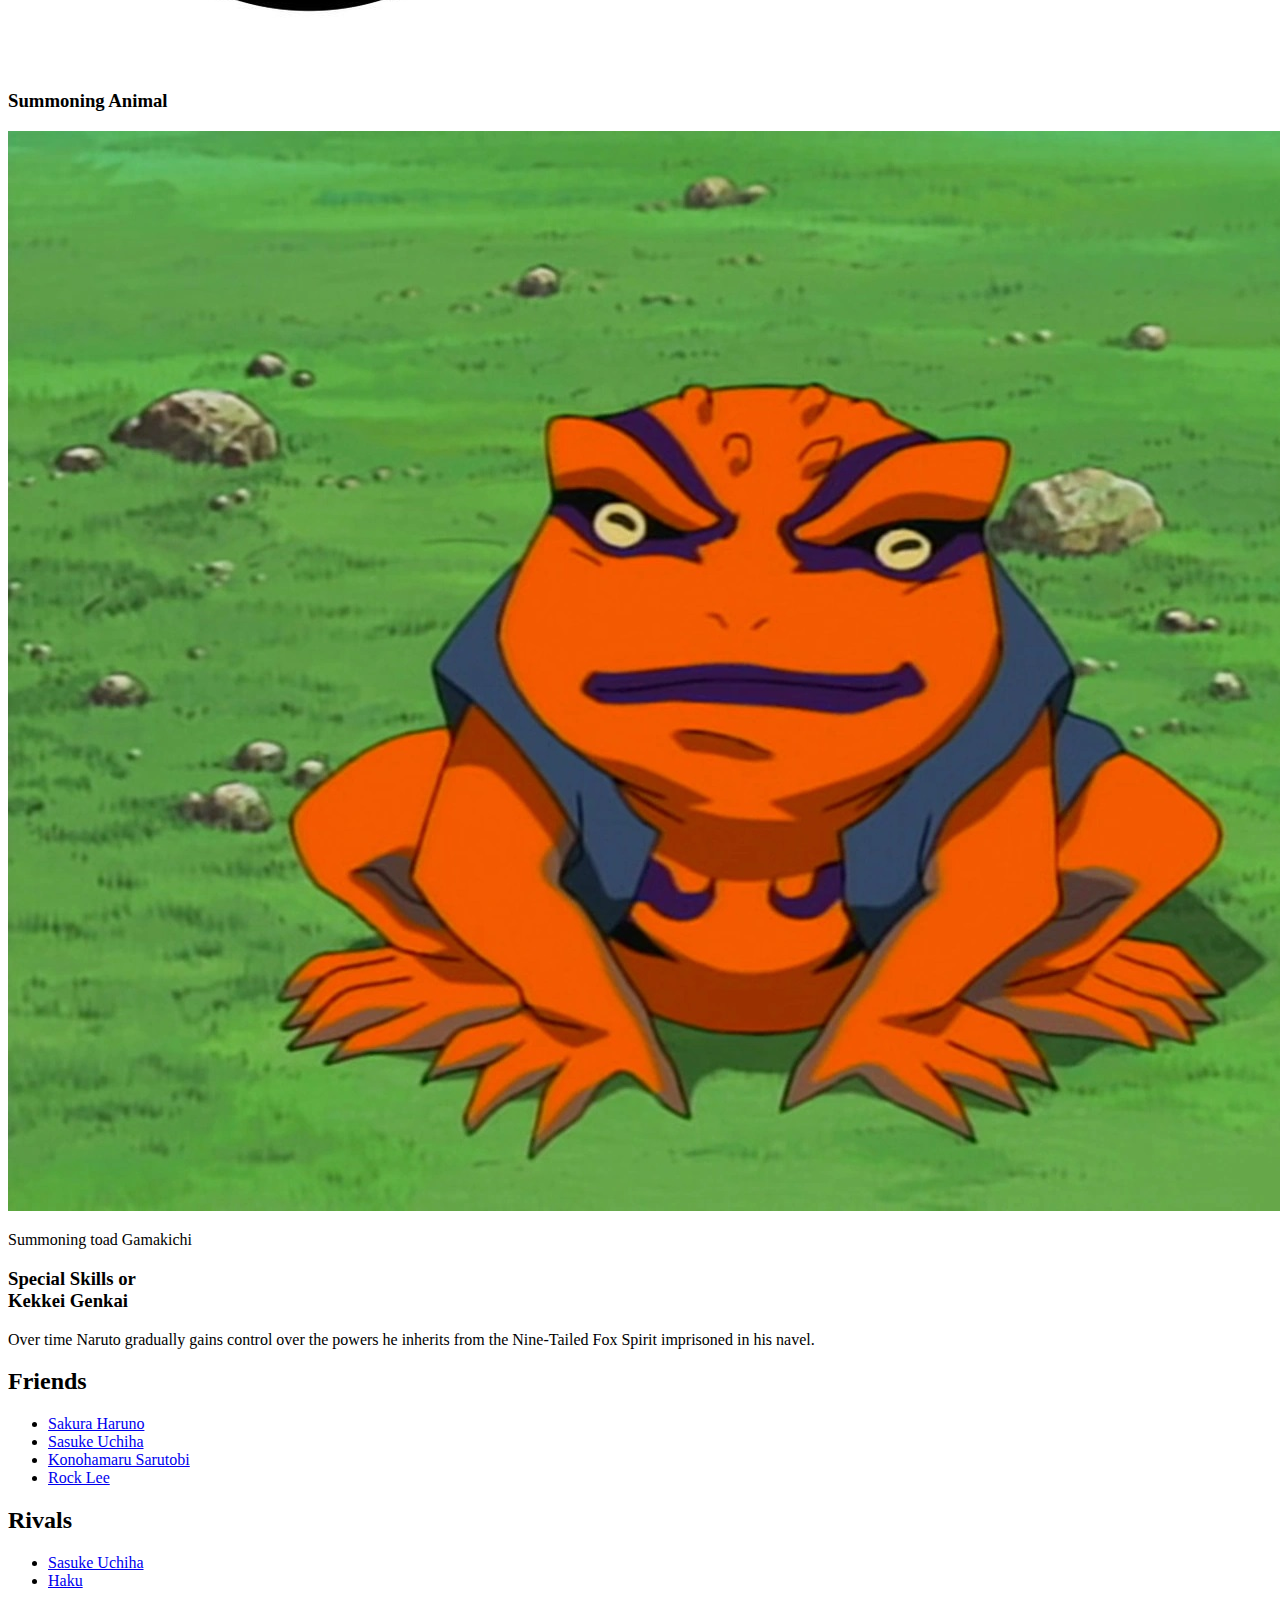
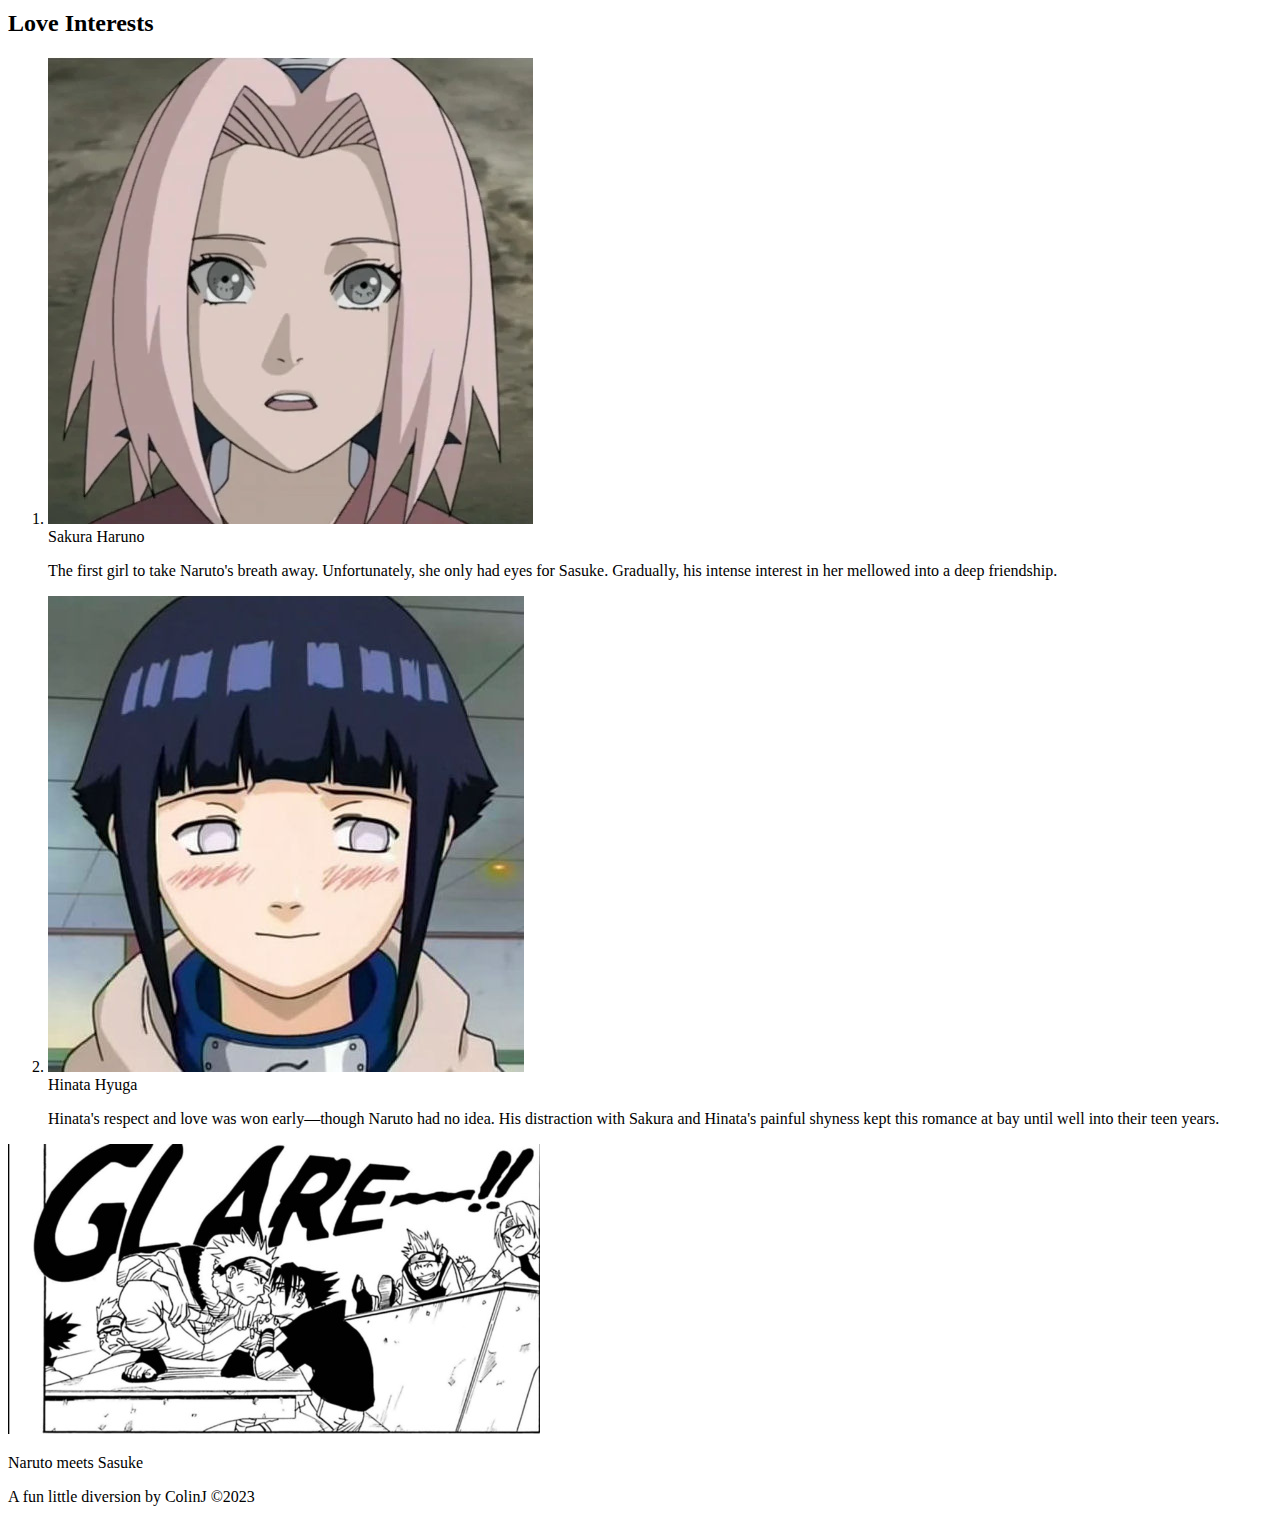
==== commit c091fa07: "changed to smaller naruto image" ====
--- a/index.html
+++ b/index.html
@@ -18,7 +18,7 @@
 	<main>
 		<div class="char_overview">
 			<div class="overview-main">
-				<img src="img/Naruto-avatar.png" width="400" height="1200" ;>
+				<img src="img/Naruto-avatar-crop.png">
 			</div>
 			<div class="overview-main">
 				<h2>Character Overview</h2>
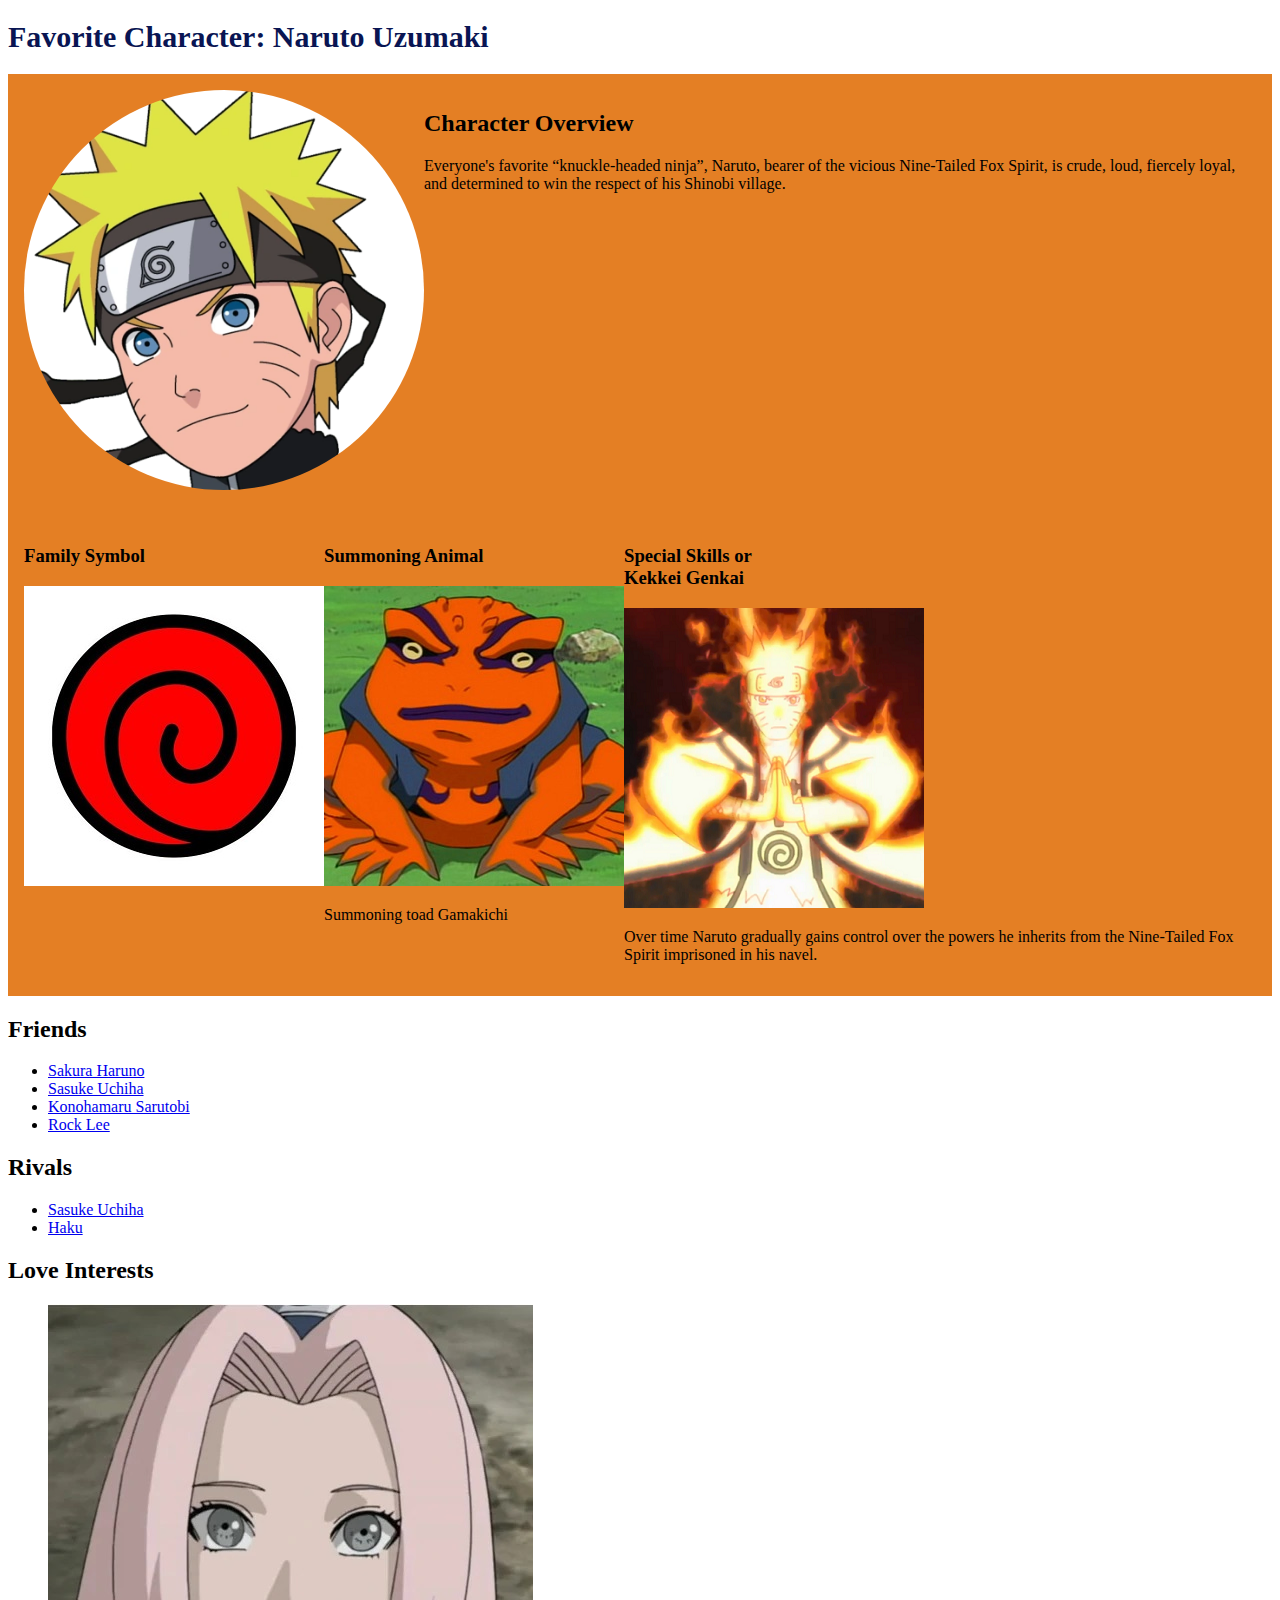
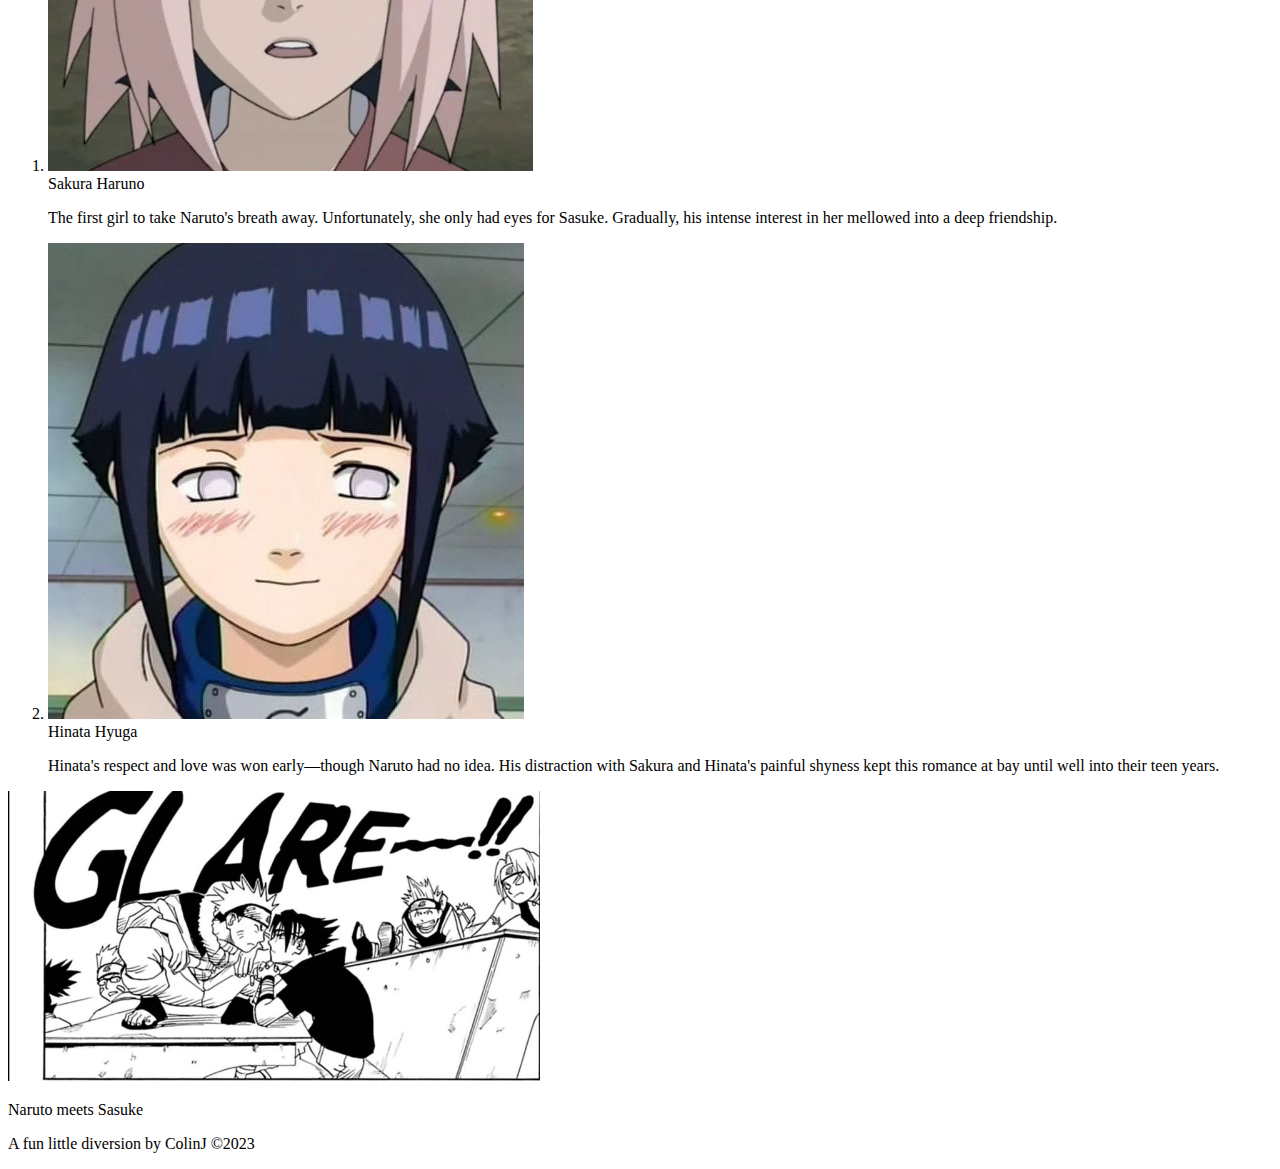
==== commit 4d617ff7: "image resizing, rearranging flex on top" ====
--- a/index.html
+++ b/index.html
@@ -38,6 +38,7 @@
 			<div class="trip">
 				<h3>Special Skills or<br />
 				Kekkei Genkai</h3>
+				<img src="img/Naruto_transforming.png">
 				<p>Over time Naruto gradually gains control over the powers he inherits from the Nine-Tailed Fox Spirit imprisoned in his navel.</p>
 			</div>
 		</div>
--- a/css/anime.css
+++ b/css/anime.css
@@ -1,10 +1,23 @@
-.char_overview{
-	background-color: #FAF0DA;
-	height: 100vh;
+.char_overview, .overview-triptych{
+	background-color: #E47F24;
+	/*height: 100vh; */
 	padding: 1em;
 
 	display: flex;
+
+	
+	
 }
+.overview-main img{
+	border-radius: 220px;
+	width: 400px;
+
+
+}
+
+/*.overview-triptych{
+	display: flex;
+} */
 
 h1{
 	font-size: 30px;
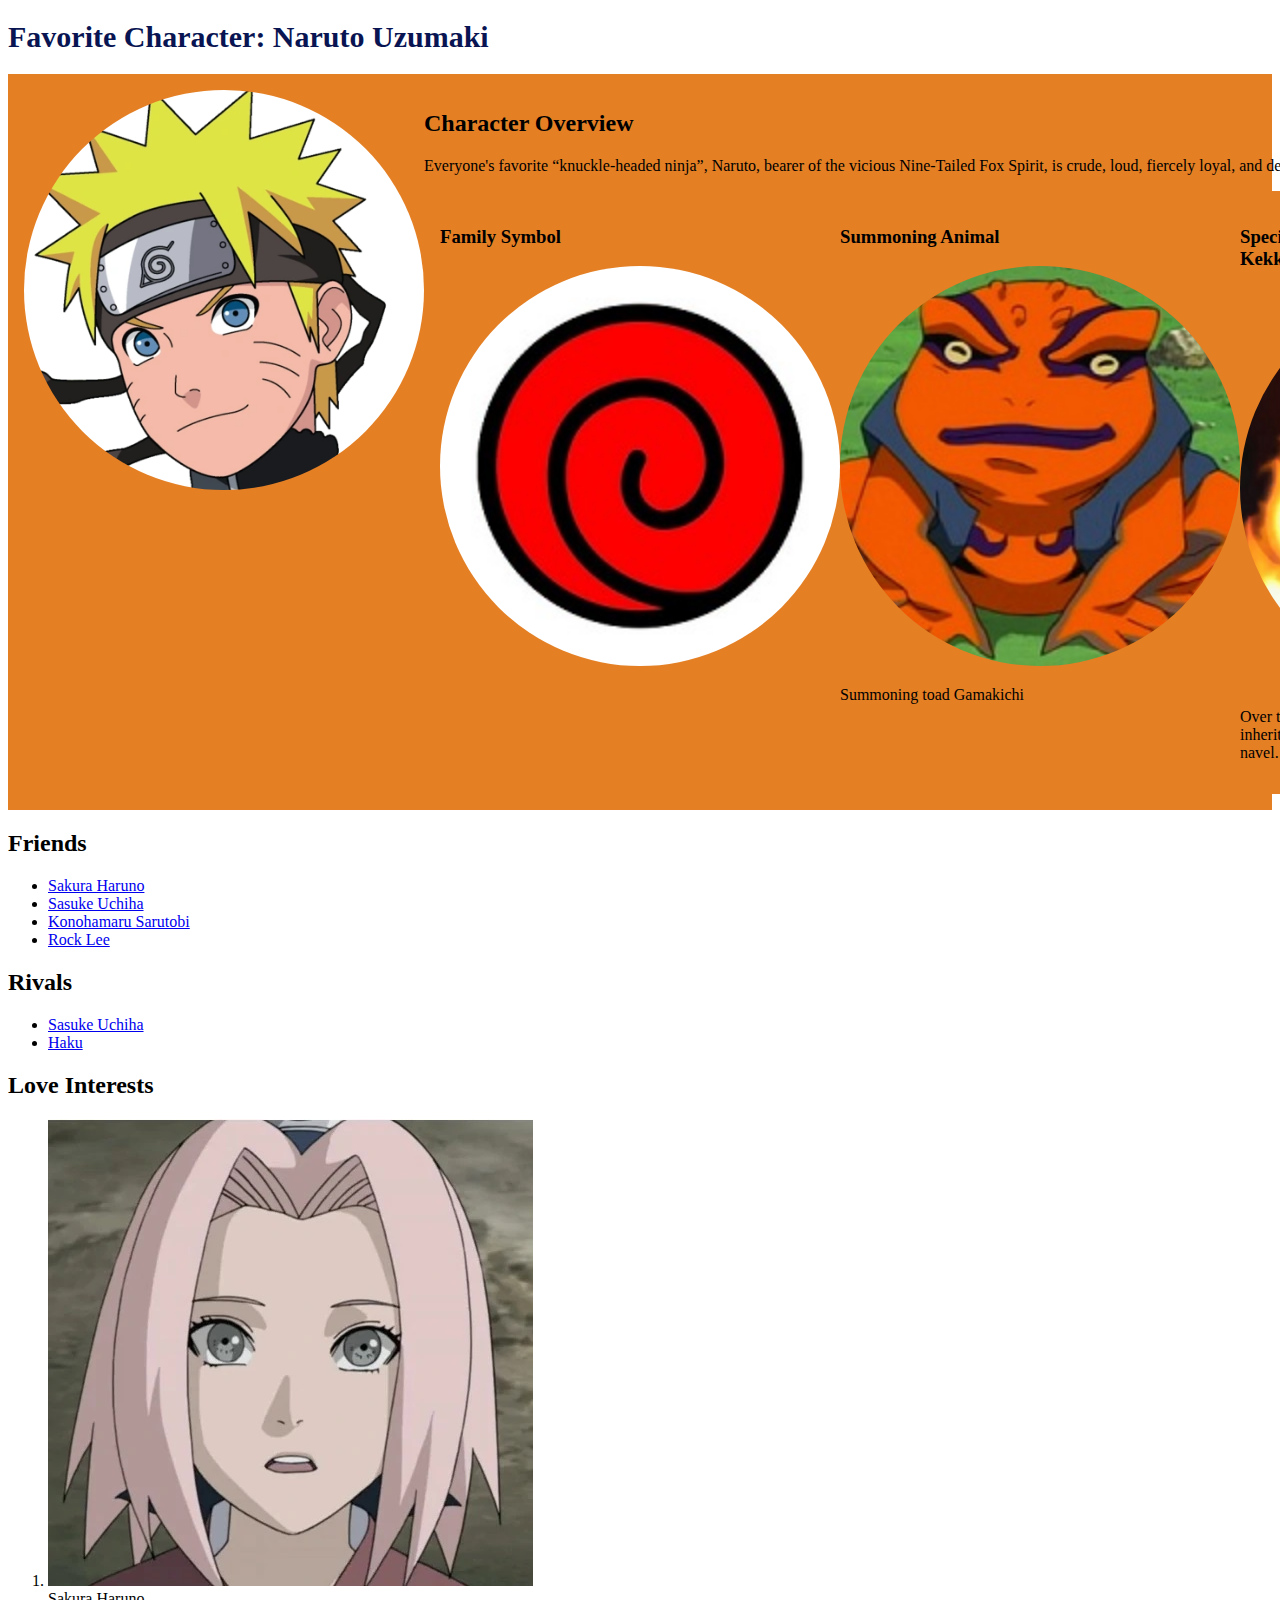
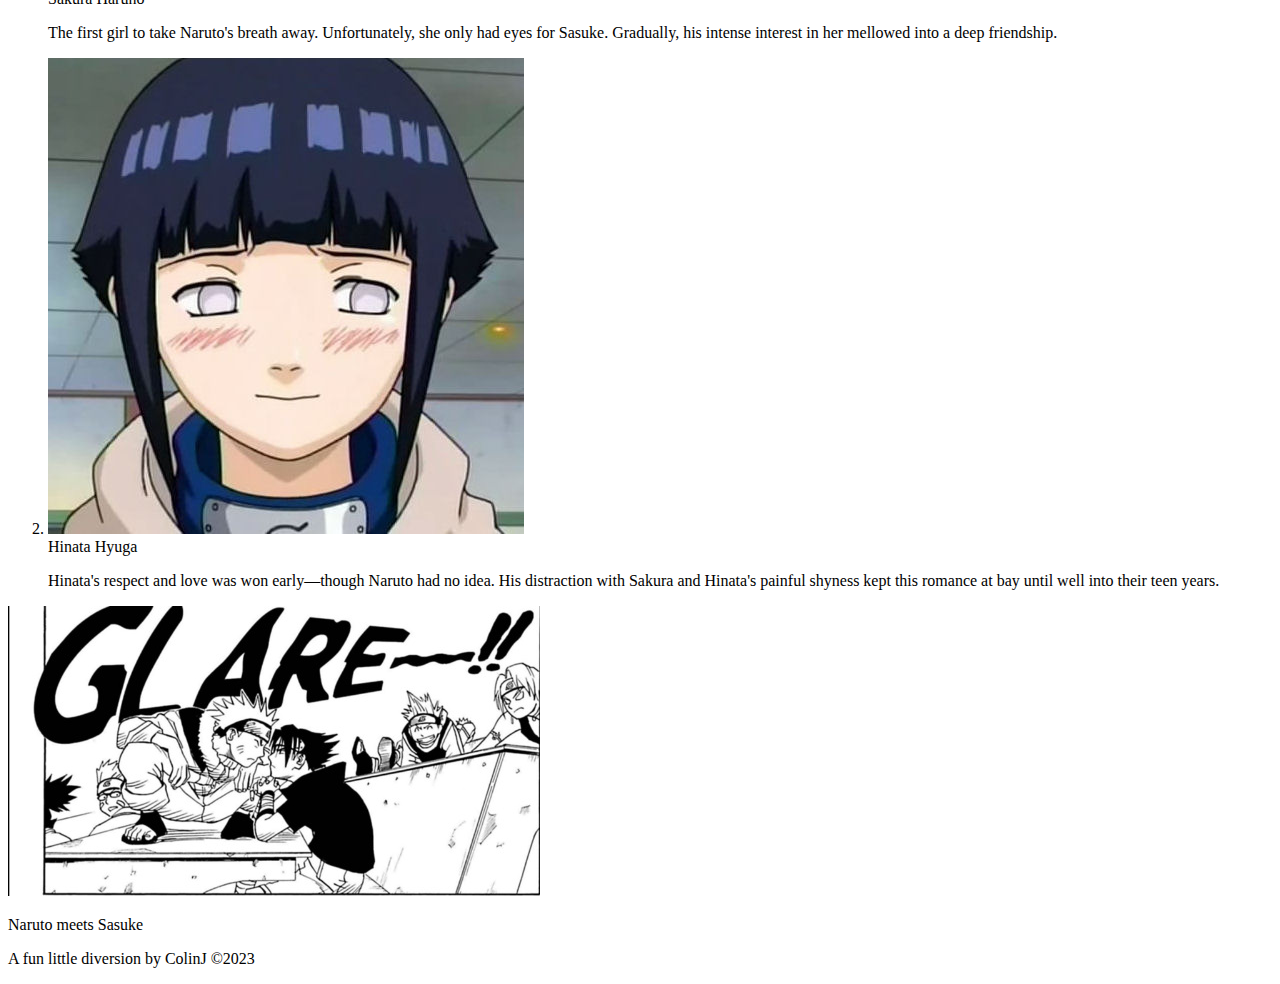
==== commit 13c4ee2b: "image resizing and div rearranging" ====
--- a/index.html
+++ b/index.html
@@ -23,23 +23,25 @@
 			<div class="overview-main">
 				<h2>Character Overview</h2>
 				<p>Everyone's favorite &ldquo;knuckle-headed ninja&rdquo;, Naruto, bearer of the vicious Nine-Tailed Fox Spirit, is crude, loud, fiercely loyal, and determined to win the respect of his Shinobi village.</p>
-			</div>
-		</div>
-		<div class="overview-triptych">
-			<div class="trip">
-				<h3>Family Symbol</h3>
-				<img src="img/uzumaki-symbol.jpg">
-			</div>
-			<div class="trip">
-				<h3>Summoning Animal</h3>
-				<img src="img/Gamakichi.jpg">
-				<p>Summoning toad Gamakichi</p>
-			</div>
-			<div class="trip">
-				<h3>Special Skills or<br />
-				Kekkei Genkai</h3>
-				<img src="img/Naruto_transforming.png">
-				<p>Over time Naruto gradually gains control over the powers he inherits from the Nine-Tailed Fox Spirit imprisoned in his navel.</p>
+			
+
+				<div class="overview-triptych">
+					<div class="trip">
+						<h3>Family Symbol</h3>
+						<img src="img/uzumaki-symbol.jpg">
+					</div>
+					<div class="trip">
+						<h3>Summoning Animal</h3>
+						<img src="img/Gamakichi.jpg">
+						<p>Summoning toad Gamakichi</p>
+					</div>
+					<div class="trip">
+						<h3>Special Skills or<br />
+						Kekkei Genkai</h3>
+						<img src="img/Naruto_transforming.png">
+						<p>Over time Naruto gradually gains control over the powers he inherits from the Nine-Tailed Fox Spirit imprisoned in his navel.</p>
+					</div>
+				</div>
 			</div>
 		</div>
 
